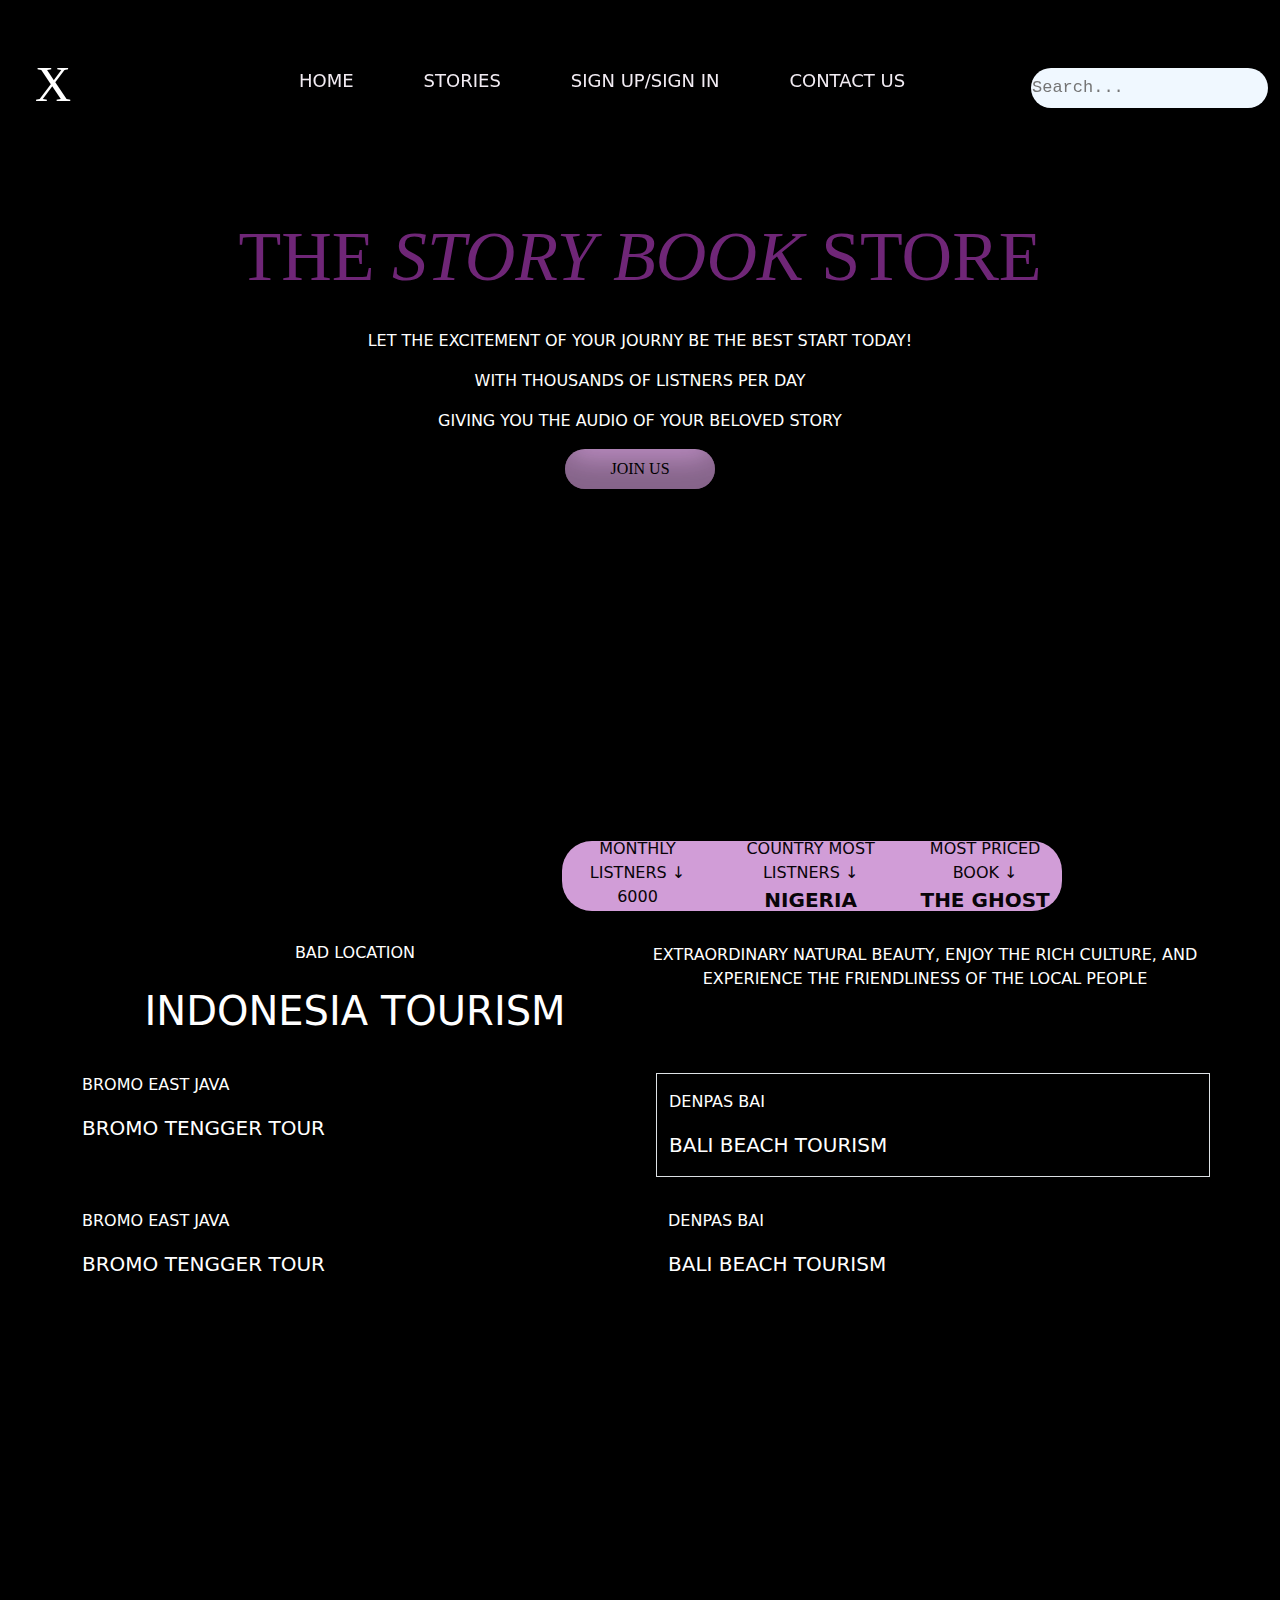
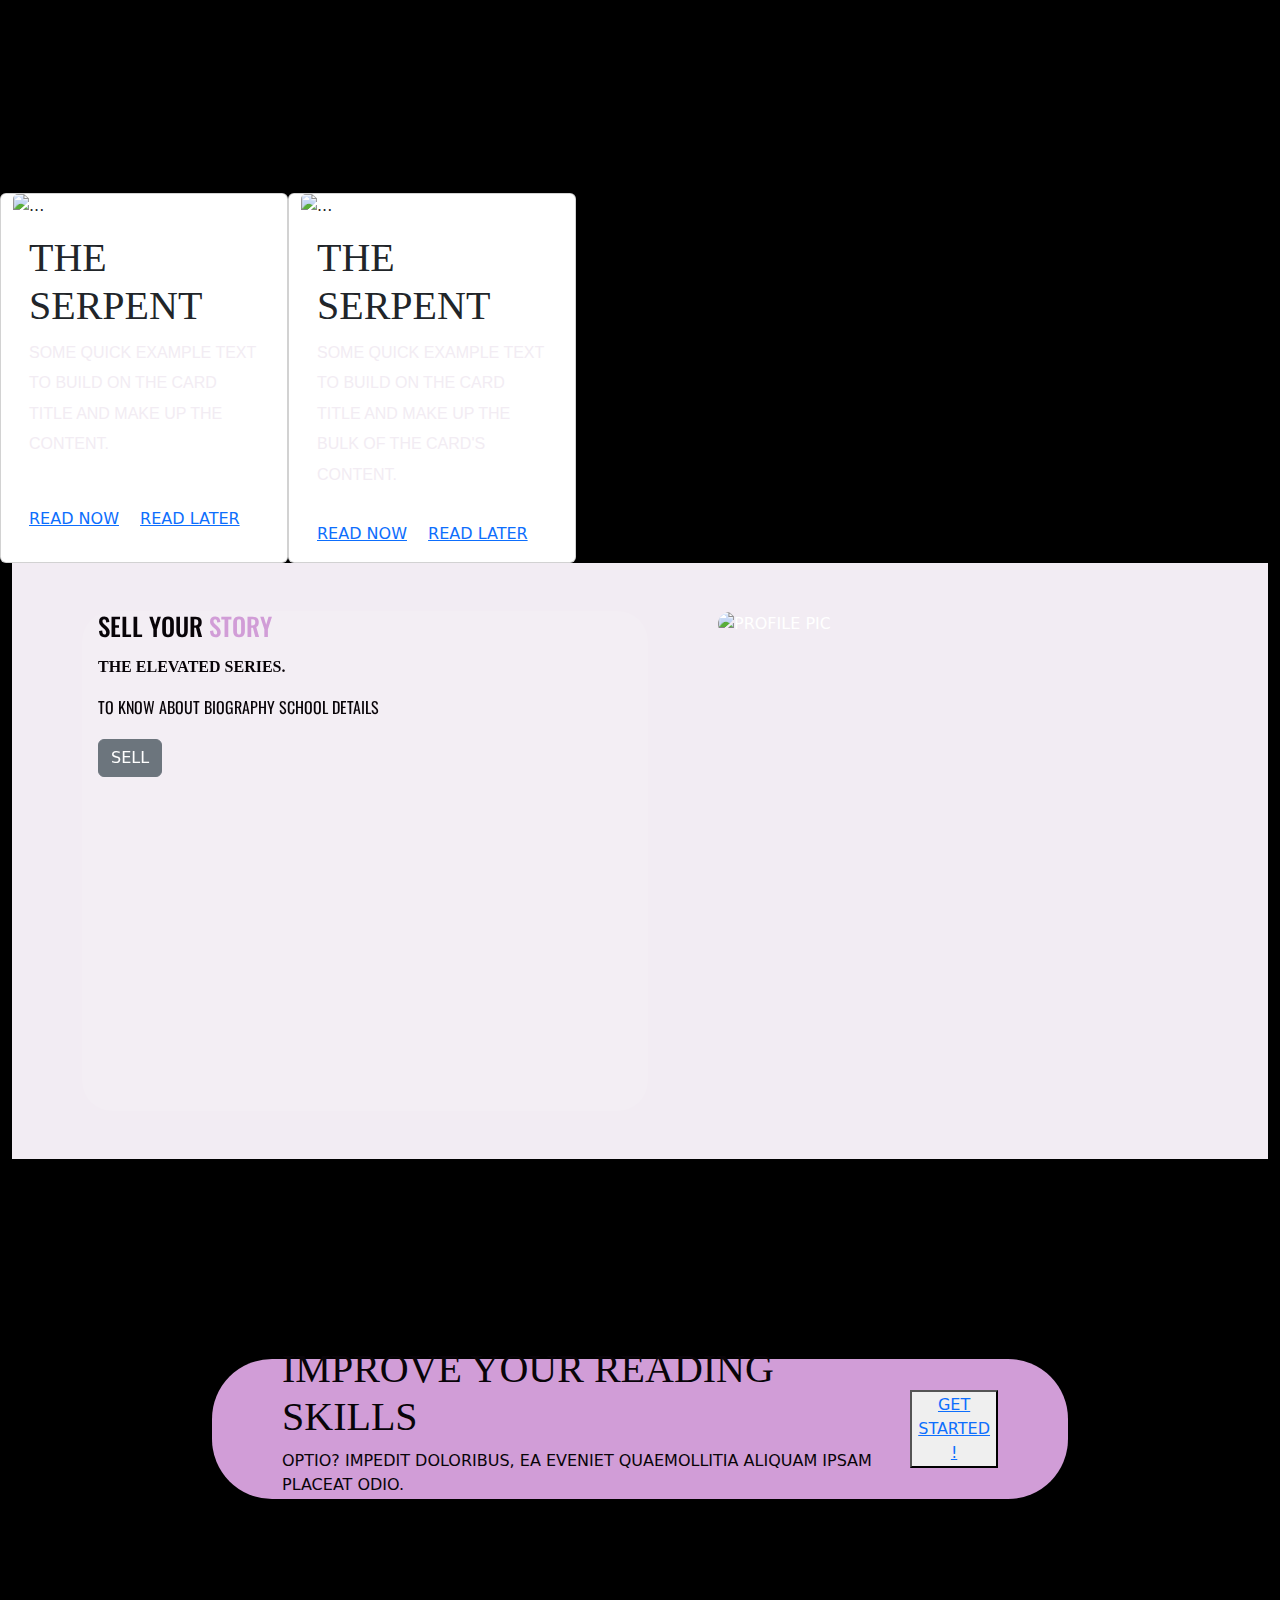
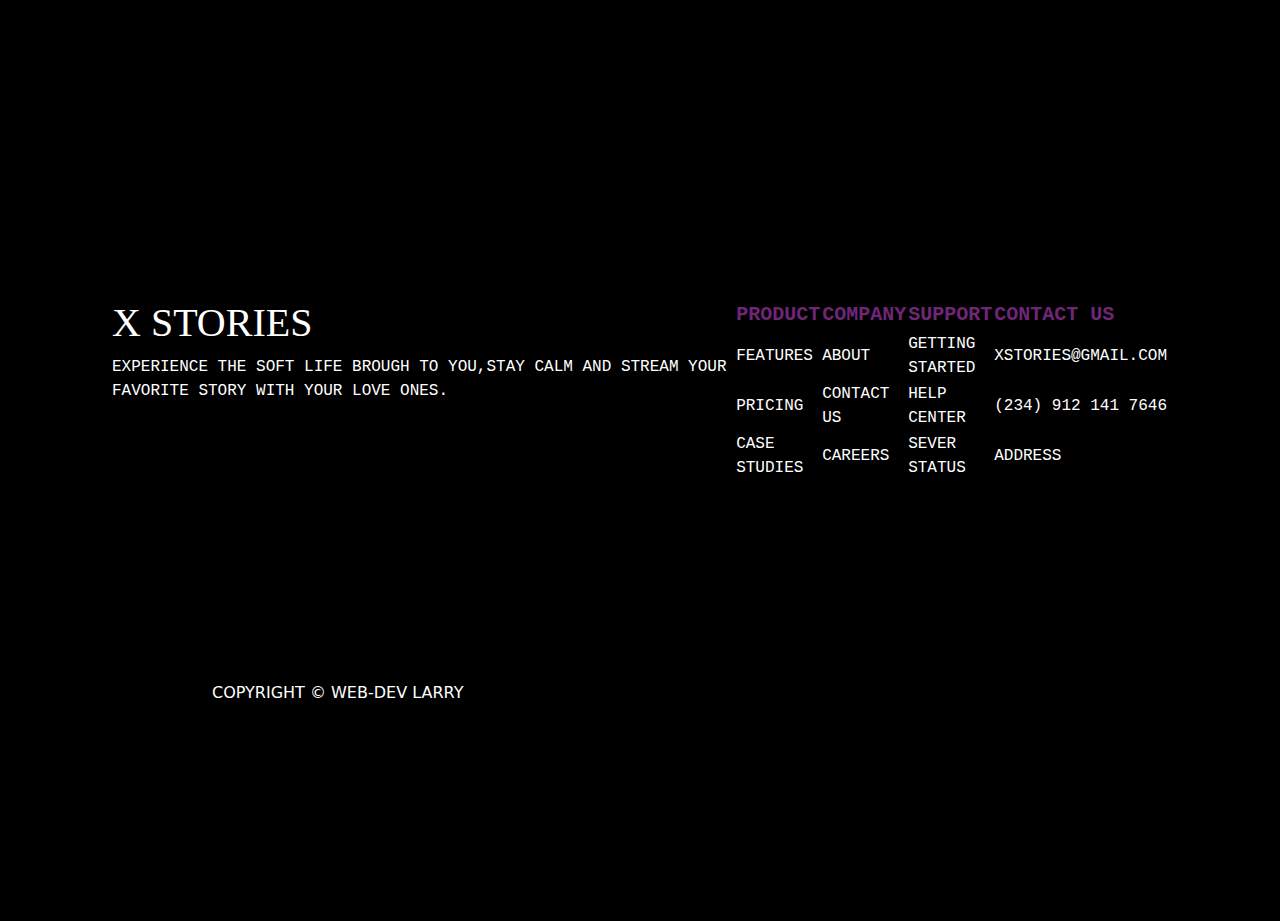
==== index.html @ 07bfe8d9 "boostrap" ====
<!DOCTYPE html>
<html lang="en">
<head>
    <meta charset="UTF-8">
    <meta name="viewport" content="width=device-width, initial-scale=1.0, maximum-scale=1">
    <link rel="stylesheet" href="index.css">
    <link rel="stylesheet" href="responsive.css">
     <link rel="stylesheet" href="responsivemax490.css">
     <link
      href="https://cdn.jsdelivr.net/npm/bootstrap@5.3.3/dist/css/bootstrap.min.css"
      rel="stylesheet"
      integrity="sha384-QWTKZyjpPEjISv5WaRU9OFeRpok6YctnYmDr5pNlyT2bRjXh0JMhjY6hW+ALEwIH"
      crossorigin="anonymous"/>
    <link rel="stylesheet" href="https://cdnjs.cloudflare.com/ajax/libs/font-awesome/6.5.1/css/all.min.css" integrity="sha512-DTOQO9RWCH3ppGqcWaEA1BIZOC6xxalwEsw9c2QQeAIftl+Vegovlnee1c9QX4TctnWMn13TZye+giMm8e2LwA==" crossorigin="anonymous" referrerpolicy="no-referrer" />
    <title >PROJECT X</title>
</head>
<body class="bg-black text-white container-fluid">
    <header class="sticky-top navbar">
        <div class="navbar">
            <div class="logo-icon">
            <h1>X</h1>
            </div>
            
                <ul class="list">
                    <li style="display: flex; justify-content: center;align-items: end; "> <i style="margin-right: 10px; margin-bottom: 5px;" class="fa-solid fa-house"></i><a href="">HOME</a></li>
                    <li style="display: flex; justify-content: center;align-items: end; ">  <i  style="margin-right: 10px; margin-bottom: 5px;" class="fa-solid fa-book"></i><a href="./books.html">STORIES</a></li>
                    <li style="display: flex; justify-content: center;align-items: end; "> <i style="margin-right: 10px; margin-bottom: 5px;"  class="fa-solid fa-user fa-fade"></i> <a href="./signup.html"> SIGN UP/SIGN IN</a></li>
                    <li style="display: flex; justify-content: center;align-items: end; "> <i style="margin-right: 10px;
                    margin-bottom: 5px;" class="fa-solid fa-address-book "></i>
                        <a href="">CONTACT US</a></li>
                </ul>
                
            
            <div class="search">
                <div class="search-1">
                    <input  class="search-bar" type="text" id="myInput" onkeyup="search()" placeholder="Search..."  >
                    <button class="search-icon"  type="submit"><i class="fa fa-search"></i></button>

                </div>
                
    
                
            </div>
            <div class="toggle-btn">
                <img
                onclick="toggle()"class="fa-solid  fa-bars "
                src="https://cdn.prod.website-files.com/64aceaf9cb10fc1c8e4efdbc/64cce1822d31503d831c2cfb_Group%201948757647%20(1).svg"
                loading="lazy"
                alt=""
                class="image-73"
              />
            </div>
  

        </div>
        <div id="dropdown" class="dropdown-link">
            <li style="display: flex; justify-content: center;align-items: end; "> <i style="margin-right: 10px; margin-bottom: 5px;" class="fa-solid fa-house"></i><a href="">HOME</a></li>
            <li style="display: flex; justify-content: center;align-items: end; ">  <i  style="margin-right: 10px; margin-bottom: 5px;" class="fa-solid fa-book"></i><a href="./books.html">STORIES</a></li>
            <li style="display: flex; justify-content: center;align-items: end; "> <i style="margin-right: 10px; margin-bottom: 5px;"  class="fa-solid fa-user fa-fade"></i> <a href="./signup.html"> SIGN UP/SIGN IN</a></li>
            <li style="display: flex; justify-content: center;align-items: end; "> <i style="margin-right: 10px;
            margin-bottom: 5px;" class="fa-solid fa-address-book "></i>
                <a href="">CONTACT US</a></li>
        </div>

       
        </header>


        <section class="about">
            <div class="big-larg3">
                <h1 id="root" >The <span> <i>Story Book</i></span> Store</h1>
                <p>Let the excitement of your journy be the best start today!</p>
                <p>with thousands of listners per day</p>
                <p>Giving you the audio of your beloved Story</p>
                <button><a href="">JOIN US</a></button>
            </div>

            <div class="container1">
                <div class="padd">
                    <div class="View">
                        <p >Monthly listners &#8595</p>
                        <span>6000</span>
                        
                    </div>
                    <div class="View"> 
                        <p>Country most listners &#8595</p>
                        <p class="bold"> NIGERIA</p>
                    </div>
                    <div class="View">
                        <P>Most priced Book &#8595</P>
                        <P class="bold">The Ghost</P>
                    </div>


                </div>
                
            </div>

        </section>


        <section class="services bg-black">
            <div class="container text-center mt-5">
      <div class="row mb-3">
        <div class="col-lg-6 col-sm-12 align-self-center justify-content-start">
          <p class="color mt-5">Bad location</p>
          <p class="fs-1">Indonesia tourism</p>
        </div>
        <div class="col align-self-center">
          <p class="justify-content-start color">
            Extraordinary natural beauty, enjoy the rich culture, and experience
            the friendliness of the local people
          </p>
        </div>
      </div>

      <div class="row mb-3">
        <div class="col-lg-6 col-sm-12 text-start shadow-lg me-3 curv">
          <p class="color">Bromo east java</p>
          <p class="fs-5">Bromo tengger tour</p>
        </div>
        <div class="col text-start shadow-lg border curv">
          <p class="color mt-3">Denpas bai</p>
          <p class="fs-5">Bali beach tourism</p>
        </div>
      </div>

      <div class="row">
        <div class="col-lg-6 col-sm-12 text-start shadow-lg w-30 me-3 curv">
          <p class="color mt-3">Bromo east java</p>
          <p class="fs-5">Bromo tengger tour</p>
        </div>
        <div class="col text-start w-50 shadow-lg curv">
          <p class="color mt-3">Denpas bai</p>
          <p class="fs-5">Bali beach tourism</p>
        </div>
      </div>
    </div>
            </section>


            <section class="about2 row align-self-center">
                <div class="card col-lg-6 col-sm-12" style="width: 18rem;">
  <img src="..." class="card-img-top" alt="...">
  <div class="card-body">
    <h5 class="card-title  h1 Sh">The Serpent</h5>
    <p class="card-text">Some quick example text to build on the card title and make up the  content.</p>
  </div>
  <div class="card-body">
    <a href="#" class="card-link">Read Now</a>
    <a href="#" class="card-link">Read Later</a>
  </div>
</div>

<div class="card col-lg-6 col-sm-12 " style="width: 18rem;">
  <img src="..." class="card-img-top" alt="...">
  <div class="card-body">
    <h5 class="card-title h1 Sh">The Serpent</h5>
    <p class="card-text">Some quick example text to build on the card title and make up the bulk of the card's content.</p>
  </div>
  <div class="card-body">
    <a href="#" class="card-link">Read Now</a>
    <a href="#" class="card-link">Read Later</a>
  </div>
</div>
                </section>




                <section class="sell">
                    <div class="container flex items-centre">
                    <div class="right flex-1">
                        <h1>SELL YOUR  <span>STORY</span></h1>
                    <h3>The Elevated series.</h3>
                    <p> to know about biography school details 
                       
                    </p>
                    <button class="btn btn-secondary">SELL</button>
                    
                    </div>
                    <div class="left flex-1 justify-right" >
                        <img src="./images/istockphoto-1470160123-612x612.webp" height="400px" width="700px" alt="profile pic">
                    </div>
                    </div>
                    </section>




                    <Main >
                            <div class="upgrade">
                                <div class="improve">
                                    <h1>Improve your reading skills</h1>
                                    <p> optio? Impedit doloribus, ea eveniet quaemollitia aliquam ipsam placeat odio.</p>
                                </div>
                                <div>
                                    <button><a href="">GET STARTED !</a></button>
                                </div>
    
                            </div>
                     
                       
                    </Main>





                    <footer>
                     <div class="xp">
                        <h1>X STORIES</h1>
                        <p>EXPERIENCE THE SOFT LIFE BROUGH TO YOU,STAY CALM AND STREAM YOUR FAVORITE STORY WITH YOUR LOVE ONES.</p>
                        <i class="fa-brand fa-facebook"></i>

                     </div>


                     <table>
                        <tr>
                          <th>Product</th>
                          <th>Company</th>
                          <th>support</th>
                          <th>Contact us</th>
                        </tr>
                        <tr>
                         <td>features</td>
                         <td>About</td>
                         <td>Getting started</td>
                         <td>xstories@gmail.com</td>
                        </tr>
                        <tr>
                          <td>Pricing</td>
                          <td>Contact us</td>
                          <td>Help center</td>
                          <td>(234) 912 141 7646</td>
                        </tr>
                        <tr>
                            <td>Case studies</td>
                            <td>Careers</td>
                            <td>Sever status</td>
                            <td>Address</td>
                          </tr>
                      </table>

                    </footer>


                    <main>
                        <div class="copyrite">
                            <p>copyright &#169; web-dev larry</p>
                        </div>


                    </main>


         



   












        <script src="./index.js"></script>
</body>
</html>
---- index.css ----
@import 'utilities.css';
:root{
    --text: #f2ecf3;
    --background: #080408;
    --primary: #d19dd7;
    --secondary: #6f2677;
    --accent: #c442d1;  

    --linearPrimarySecondary: linear-gradient(#d19dd7, #6f2677);
--linearPrimaryAccent: linear-gradient(#d19dd7, #c442d1);
--linearSecondaryAccent: linear-gradient(#6f2677, #c442d1);
--radialPrimarySecondary: radial-gradient(#d19dd7, #6f2677);
--radialPrimaryAccent: radial-gradient(#d19dd7, #c442d1);
--radialSecondaryAccent: radial-gradient(#6f2677, #c442d1);

}

@import url('https://fonts.googleapis.com/css2?family=Anta&family=Oswald:wght@200..700&display=swap');
@import url('https://fonts.googleapis.com/css?family=Irish%20Grover:700|Irish%20Grover:400');



h1, h2, h3, h4, h5 {
  font-family: 'Irish Grover';
  font-weight: 700;
}




body{
    padding: 100;
    height: 100vh;
    background-color:   var(--background);
    margin: 0;
    color:var(--text);
    text-transform: uppercase;
    line-height: 1rem;
  
    

    
    

}

header{
    display: flex;
    align-items: end;
    justify-content: space-between;
    position: relative;
    font-size: bold;
    padding: 30px 0 30px;
   
}
.navbar{
    display: flex;
    max-width: 1550px;
    justify-content: space-between;
    align-items: center;
    height: 100px;
    width: 100%;
    font-size: bold;
    margin-top: 15px;
    font-size: 10px;
}
.navbar h1{
    font-size: 50px;

}
.logo-icon{

    display: flex;
    align-items: center;
    padding-left: 23px;
    
}
.logo-icon img {
    height: 80px;
}
 ul {
    display: flex;
    margin-left: 0px;
}
 ul li{
    list-style: none;
    margin-left: 60px;
    
  
}
 .navbar ul li a{
    text-decoration: none;
    color: var(--text);
    cursor: pointer;
    font-size: bold;
    font-size: large;
    
    
    
}
 ul li a:hover{
    text-decoration: underline;
    transition: all 2s ease-in-out;
}
.navbar .toggle-btn{
    display: none;
    cursor: pointer;
    font-size: xx-large;
    margin-right: 10px;
    margin-top: 2px;
}

.search-bar{
    border-radius: 25px;
    border-right: 0;
    padding: 1px;
    font-size: 17px;
    border: 0;
    background: transparent;
    font-family: 'Courier New', Courier, monospace;

}
.search-bar:focus{
    border: 0;
    border-color: white;
    border-radius: 35px;
    box-shadow: none;
    outline: none;


}

.dropdown-link{
    position: absolute;
    height: 350px !important;
    right: 4rem;
    top: 150px;
    width: 90%;
    background-color: #727271 !important;
    overflow: hidden;
    display: none;
    background: t;
    border-radius: 10px;
    align-items: right;
    
} 
.dropdown-link li{
    padding: 0.7rem;
    display: flex;
    align-items: left;
    justify-content: left;
    text-align: left;
    list-style: none;
    color: var(--text);
    font-size: large;
}
.dropdown-link li a{
    text-decoration: none;
    color: var(--text);
    margin-top: 30px;
    transition: all .7s ease-in-out;

}









.search{
    display: flex;
    height: 40px;
}
.search-icon{
    
    cursor: pointer;
    border-radius: 6px;
    margin-right: 10px;
    border: none;
    float: left;
    width: 20%;
    padding: 5px;
    font-size: 17px;
    cursor: pointer;
    color: black;
    background-color: transparent;
}
.cart{
    cursor: pointer;
}
.search-1{
    display: flex;
    background-color: aliceblue;
    border-radius: 20px;

}
.cart-pro{
    display: flex;
    margin-top: 15px;
    justify-content: space-between;
    margin-left: 18px;
    font-size: xx-large;
    align-items: center;
    margin-bottom: 10px;

}
.cart{
    margin-right: 15px;
}

.about  h1{

    font-family: 'Irish Grover';
    font-size: 70px;
    margin-bottom: 30px;
    color: var(--secondary);
}
.about {
    align-items: center;
    justify-content: center;
    text-align: center;
    margin-top: 100px;
    height: 70vh;
    
}

.about p{
    margin-top: 1px;
}
.about button{
    width: 150px;
    height: 40px;
    border-radius: 30px;
    background-color: var(--primary);
    outline: none;
    border: 0;
    box-shadow: #0000002b 0px -23px 25px 0px inset, rgba(0, 0, 0, 0.15) 0px -36px 30px 0px inset, rgba(0, 0, 0, 0.1) 0px -79px 40px 0px inset, rgba(0, 0, 0, 0.06) 0px 2px 1px, rgba(0, 0, 0, 0.09) 0px 4px 2px, rgba(0, 0, 0, 0.09) 0px 8px 4px, rgba(0, 0, 0, 0.09) 0px 16px 8px, rgba(0, 0, 0, 0.09) 0px 32px 16px;
}
.about button a{
    text-decoration: none;
    color: black;
    font-family: Georgia, 'Times New Roman', Times, serif;

   
}


.about  img{
    width: 150px;
    border-radius: 30px;
    height: 300px;
    
    
}

.about .container1{
    display: flex;
    width: 500px;
    background-color: var(--primary);
    align-items: center;
    text-align: center;
    justify-content: center;
    gap: 1rem;
    border-radius: 30px;
    height: 70px;
    margin-top: 22rem;
    position: relative;
    color: var(--background);
    margin-left: 550px;
}
.container1 .padd{
    display: flex;
}
.container1 p{
    margin: 0;

}
.container1 .bold{
    font-size: 20px;
    font-weight: bolder;
}

 .services{
    height: inherit !important;
   background: var(--text);
     }
     .services-head{
     
     text-align: center;
     margin-top: 2rem;
     margin-bottom: 0.2rem;
     line-height: 10.5rem;
     color: var(--secondary);
     }
     .services-head + p{
     color: var(--background);
     font-family: 'Lato', sans-serif;
     margin-top: 0.5rem;
     text-align: center;
     justify-content: center;
     align-items: center;
     margin-bottom: 1rem;
     font-weight: 400;
     width: 700px;
     margin-left: 28rem;
     }
     .card i{
     width: 50px;
     margin-bottom: 0.5rem;
     
     }
   
     button.left, button.right{
        display: none;
     }
     .scroll-images {
        display: grid;
        grid-template-columns: repeat(3,1fr);
        column-gap: 2rem;
        row-gap: 2rem;
        padding-left: 60px;
        padding-right: 60px;

     }
     section.services .card-grid .card{
     background: var(--text);
     transform: skew(10deg,1deg);
     height: 250px;
     width: 300px;
     border-radius: 10px;
     text-align: left;
     transition: all .2s ease;
     border: 2px solid #c442d1;
     
     }
     section.services .card-grid .card img{
    margin-bottom: 0;
    height: 200px;
    border-radius: 10px;
     }
  
     section.services .card-grid .card p{
     font-family: "Oswald", sans-serif;
     color: var(--background);
     margin-top: 0;
     align-items: left;
     justify-content: left;
     text-align: left;
     padding: 0;
     line-height: 1rem;
     font-size: 1rem;
     font-weight: 200;
     }
     section.services .card-grid .card:hover{
     
     }
     section.services .card-grid .card:hover h2{
     
     }
     section.services .card-grid .card:hover p{
     
     }


     section .about2{
        padding: 3rem;
        background-color: #f2ecf3;
        
        }
        .about2 h1{
            font-family: "Oswald", sans-serif;
            font-size: 25px;
            font-weight: 500px;
            
        font-style: normal;
        margin-bottom: 1rem;
        
        }
        section.about2 h1 span{
        color: var(--primary);
        }
        section.about2 h3{
        font-size: 1rem;
        margin-bottom: 1rem;
        font-weight: 600;
        }
        section.about2 p{
        font-family: 'Lato', sans-serif;
        color: var(--text);
        line-height: 1.9rem;
        margin-bottom: 1rem;
        }
        .left img{
            height:400px ;
             width:700px;
             border-radius: 20px;
        }
        .flex-1{
            flex: 1;
            }
           .about2 .right{
            height: 500px;
            width:800px;
            text-align: left;
            background-color: hsl(0 0% 100% / 0.1);
    backdrop-filter:  blur(15px);
    z-index: 999;
    border-radius: 30px;
    padding-left: 1rem;

            }
            .about2 .container{
                display:grid;
                max-width: 1200px;
                width: 100%;
                grid-template-columns: repeat(auto-fit, minmax(200px,1fr));
                gap: 2rem;
                background-color: transparent;
            }


      .sell{
        padding: 3rem;
        background-color: #f2ecf3;

        
        }
        .sell h1{
            font-family: "Oswald", sans-serif;
            font-size: 25px;
            font-weight: 500px;
            color: #080408;
            
        font-style: normal;
        margin-bottom: 1rem;
        
        }
        section.sell h1 span{
        color: var(--primary);
        }
        section.sell h3{
        font-size: 1rem;
        margin-bottom: 1rem;
        font-weight: 600;
        color: #080408;
        }
        section.sell p{
        font-family: "Oswald", sans-serif;
        color: var(--text);
        line-height: 1.9rem;
        margin-bottom: 1rem;
        font-weight: 400px;
        color: #080408;
        }
        .left img{
            height:400px ;
             width:500px;
             border-radius: 30px;
            margin-left:70px;
        }
        .flex-1{
            flex: 1;
            }
           .sell .right{
            height: 500px;
            width:800px;
            text-align: left;
            background-color: hsl(0 0% 100% / 0.1);
            backdrop-filter:  blur(15px);
            z-index: 999;
            border-radius: 30px;
            padding-left: 1rem;

            }
            .sell .container{
                display: flex;
                background-color: transparent;
            }

            main{
                padding: 200px;
            }
          

           .upgrade{
            background-color: #d19dd7;
                display: flex;
                column-gap: 2rem;
                align-items: center;
                padding: 70px;
                color: #080408;
                border-radius: 60px;
                height: 80px;
            }
            .improve{
                width: 1000px;
                
            }



            footer{
                display: flex;
                padding: 200px 100px 0;
                font-family: 'Courier New', Courier, monospace;
                bottom: 0;
            }
            table { 
                padding: 30px;
            } 
            td, th, tr, table {
              border: 130px ;
                border-spacing: 30px;
            }
            th {
                text-align: left;
                color: #6f2677;
                font-size: 20px;
          }
          .trending{
            padding: 30px;
            border: 1rem white;
            border-radius: 30px;
            background-color: hsl(0 0% 100% / 0.1);
            backdrop-filter:  blur(15px);
            z-index: 999;
            width: 80%;
            align-items: center;
            margin-left: 15px;
            
          }
.trending img{
    border-radius: 30px;
    

}
.trending p{
    align-items: end;
    justify-content: left;
    text-align: left;
}


#progress {
    appearance: none;
    -webkit-appearance: none;
    width: 100%;
    height: 7px;
    background: rgba(163, 162, 164, 0.4);
    border-radius: 4px;
    margin: 32px 0 24px;
    cursor: pointer;
  }
  
  #progress::-webkit-slider-thumb {
    appearance: none;
    -webkit-appearance: none;
    background: rgba(163, 162, 164, 0.9);
    width: 16px;
    aspect-ratio: 1/1;
    border-radius: 50%;
    outline: 4px solid var(--primary-clr);
    box-shadow: 0 6px 10px rgba(5, 36, 28, 0.3);
  }

.controls {
    display: flex;
    justify-content: center;
    align-items: center;
   
  }
  
  .controls button {
    display: flex;
    align-items: center;
    justify-content: center;
    width: 50px;
    aspect-ratio: 1/1;
    margin: 20px;
    background: rgba(163, 162, 164, 0.3);
    color: var(--primary-clr);
    border-radius: 50%;
    border: 1px solid rgba(255, 255, 255, 0.3);
    outline: 0;
    font-size: 1.1rem;
    box-shadow: 0 10px 20px rgba(5, 36, 28, 0.3);
    cursor: pointer;
    transition: all 0.3s linear;
  }
  
  .controls button:is(:hover, :focus-visible) {
    transform: scale(0.96);
  }
  
  .controls button:nth-child(2) {
    transform: scale(1.3);
  }
  
  .controls button:nth-child(2):is(:hover, :focus-visible) {
    transform: scale(1.25);
  }
---- responsive.css ----
@import url('https://fonts.googleapis.com/css2?family=Anta&family=Oswald:wght@200..700&display=swap');
@import url('https://fonts.googleapis.com/css?family=Irish%20Grover:700|Irish%20Grover:400');


@media (max-width: 992px){
    body{
        width: 100%;
        overflow-x: hidden;
        text-align: center;
        
    }
    .navbar .list {
        display: none;
    }
    .navbar .toggle-btn{
        display: block;
        margin-bottom: 10px;

    }
    .dropdown-link{
        display: none;
    }
    .search{
        display: flex;
        height: 40px;
        margin-left: 50px;
        margin-bottom: 10px;
    }


    .about  h1{

        font-family: 'Irish Grover';
        font-size: 40px;
        margin-bottom: 30px;
        line-height: 2rem;
        color: var(--secondary);
        
    }
    .about {
        align-items: center;
        justify-content: center;
        text-align: center;
        margin-top: 100px;
        height: 70vh;
        
    }
    
    .about p{
        margin-top: 1px;
        text-align: center;
        padding-left: 2rem;
        padding-right: 2rem;
        font-size: 15px;
        margin-bottom: 1px;
        font-family: "Oswald", sans-serif;
        line-height: 2rem;
    }
    .about button{
        margin-top: 2rem;
        width: 150px;
        height: 40px;
        border-radius: 30px;
        background-color: var(--primary);
        outline: none;
        border: 0;
        box-shadow: #0000002b 0px -23px 25px 0px inset, rgba(0, 0, 0, 0.15) 0px -36px 30px 0px inset, rgba(0, 0, 0, 0.1) 0px -79px 40px 0px inset, rgba(0, 0, 0, 0.06) 0px 2px 1px, rgba(0, 0, 0, 0.09) 0px 4px 2px, rgba(0, 0, 0, 0.09) 0px 8px 4px, rgba(0, 0, 0, 0.09) 0px 16px 8px, rgba(0, 0, 0, 0.09) 0px 32px 16px;
    }
    .about button a{
        text-decoration: none;
        color: black;
        font-family: Georgia, 'Times New Roman', Times, serif;
    
       
    }
   
    
    .about .container1{
        display: flex;
        width: 400px;
        background-color: var(--primary);
        align-items: center;
        text-align: center;
        justify-content: center;
        
        border-radius: 30px;
        height: 50px;
        margin-top: 9rem;
        
        color: var(--background);
        margin-left: 2rem;
    }
    .container1 .padd{
        padding: 0;
        display: flex;
        column-gap: 1rem;
        
    }
    .container1 p{
        margin: 0;
        font-size: 13px;
        padding: 0;
        height: 22px;
    
    }
    .container1 .bold{
        font-size: 15px;
        font-weight: bold;
    }






    .services{
       height: 800px;
       background: var(--text);
       
         }
         .services-head{
         text-align: center;
         padding-top: 3rem;
         margin-top: 0rem;
         margin-bottom: 0.2rem;
         line-height: 3rem;
         color: var(--secondary);
         font-size: 30px;
         
         }
         .services-head + p{
         color: var(--background);
         font-family: "Oswald", sans-serif;
         margin-top: 2px;
         text-align: center;
         justify-content: center;
         align-items: center;
         margin-bottom: 1rem;
         font-weight: 100;
         width: 400px;
         margin-left: 3rem;
         font-size: 13px;
         }
         .card i{
         width: 50px;
         margin-bottom: 0.5rem;
         
         }
         section.services .card-grid{
            display: grid;
            grid-template-columns: 1fr;
            grid-template-rows: repeat(6, 1fr);
            grid-column-gap: 0px;
            grid-row-gap: 20px;
            row-gap: 2rem;
            padding-left: 100px;
            padding-right: 60px;
         }
         section.services .card-grid .card{
         background: var(--text);
         height: 250px;
         width: 300px;
         border-radius: 10px;
         text-align: left;
         transition: all .2s ease;
         
         
         }
         section.services .card-grid .card img{
        margin-bottom: 0;
        height: 200px;
        border-radius: 10px;
         }
      
         section.services .card-grid .card p{
         font-family: "Oswald", sans-serif;
         color: var(--background);
         margin-top: 0;
         align-items: left;
         justify-content: left;
         text-align: left;
         padding: 0;
         line-height: 1rem;
         font-size: 1rem;
         font-weight: 200;
         }
         section.services .card-grid .card:hover{
         
         }
         section.services .card-grid .card:hover h2{
         
         }
         section.services .card-grid .card:hover p{
         
         }






         .card-grid {
            position: relative;
            padding: 10px 30px;
            margin-top: 30px;
        }
        
        button.left {
            position: absolute;
            left: 0;
            top: 7%;
            transform: translateY(-50%);

        }
        
        button .right {
            position: relative;
            right: 0;
            top: 7%;
            transform: translateY(-50%);
        }
        
        .scroll-images {
            position: relative;
            width: 100%;
            padding: 40px 0px;
            height: auto;
            display: flex;
            flex-wrap: nowrap;
            overflow-x: scroll;
            overflow-y: hidden;
            scroll-behavior: smooth;
            -webkit-overflow-scrolling: touch;
        }

        .scroll-images {
            &::-webkit-scrollbar {
              display: none;
            }
          }
        
        .card {
            display: inline-block;
            justify-content: center;
            align-items: center;
            min-width: 250px;
            height: inherit;
            padding: 0px 0px;
            margin: 1px 10px;
            
            border: 1px solid #f1f1f1;
            overflow: hidden;
            -webkit-box-shadow: 0px 0px 15px 2px rgb(0 0 0 / 10%);;
            box-shadow: 0px 0px 15px 2px rgb(0 0 0 / 10%);;
        }
        
        
        
        .scroll-images::-webkit-scrollbar {
            width: 5px;
            height: 8px;
            background-color: #aaa;
        }
        
        .scroll-images::-webkit-scrollbar-thumb {
            background-color: black;
        }
        
        button {
            background-color: transparent;
            border: none;
            outline: none;
            cursor: pointer;
            font-size: 25px;
        }

    
}
---- responsivemax490.css ----
@import url('https://fonts.googleapis.com/css2?family=Anta&family=Oswald:wght@200..700&display=swap');
@import url('https://fonts.googleapis.com/css?family=Irish%20Grover:700|Irish%20Grover:400');


@media (max-width: 480px){
    body{
        width: 100%;
        overflow-x: hidden;
        text-align: center;
        
    }
    .navbar .list {
        display: none;
    }
    .navbar .toggle-btn{
        display: block;
        margin-bottom: 10px;

    }
    .dropdown-link{
        display: none;
        background-color: #727271 !important;
        
        z-index: 999;
    }
    .search{
        display: flex;
        height: 40px;
        margin-left: 10px;
        margin-bottom: 10px;
    }

     .about{
        min-width: 100%;
     }
    .about  h1{

        font-family: 'Irish Grover';
        font-size: 40px;
        margin-bottom: 30px;
        line-height: 2rem;
        color: var(--secondary);
        
    }
    .about {
        align-items: center;
        justify-content: center;
        text-align: center;
        margin-top: 100px;
        height: 70vh;
        
    }
    
    .abouknht p{
        margin-top: 1px;
        text-align: center;
        padding-left: 2rem;
        padding-right: 2rem;
        font-size: 15px;
        margin-bottom: 1px;
        font-family: "Oswald", sans-serif;
        line-height: 2rem;
    }
    .about button{
        margin-top: 2rem;
        width: 150px;
        height: 40px;
        border-radius: 30px;
        background-color: var(--primary);
        outline: none;
        border: 0;
        box-shadow: #0000002b 0px -23px 25px 0px inset, rgba(0, 0, 0, 0.15) 0px -36px 30px 0px inset, rgba(0, 0, 0, 0.1) 0px -79px 40px 0px inset, rgba(0, 0, 0, 0.06) 0px 2px 1px, rgba(0, 0, 0, 0.09) 0px 4px 2px, rgba(0, 0, 0, 0.09) 0px 8px 4px, rgba(0, 0, 0, 0.09) 0px 16px 8px, rgba(0, 0, 0, 0.09) 0px 32px 16px;
    }
    .about button a{
        text-decoration: none;
        color: black;
        font-family: 'Irish Grover';
        
       
    }
   
    
    .about .container1{

        display: none;
        width: 350px;
        background-color: var(--primary);
        align-items: center;
        text-align: center;
        justify-content: center;
        border-radius: 30px;
        height: 50px;
        margin-top: 19rem;
        color: var(--background);
        
    }
    .container1 .padd{
        display: flex;
        width: 100%;
        gap: 1px;
        
        
    }
    .container1 .view{
        width:  100%;  
        text-align: center;  
    }
    .container1 p{
        margin: 0;
        font-size: 10px;
        width: 100%;
        
    
    }
    .container1 span{
        font-size: 11px;
        font-weight: bold;
    }






    .services{
       height: 800px;
       background: var(--text);
       
         }
         .services-head{
         text-align: center;
         padding-top: 3rem;
         margin-top: 0rem;
         margin-bottom: 0.2rem;
         line-height: 3rem;
         color: var(--secondary);
         font-size: 30px;
         
         }
         .services-head + p{
         color: var(--background);
         font-family: "Oswald", sans-serif;
         margin-top: 2px;
         text-align: center;
         justify-content: stretch;
         margin-bottom: 1rem;
         width: 350px;
         font-weight: 100;
         
         margin-left: 3rem;
         font-size: 13px;
         }
         .card i{
         width: 50px;
         margin-bottom: 0.5rem;
         
         }
         section.services .card-grid{
            display: grid;
            grid-template-columns: 1fr;
            grid-template-rows: repeat(6, 1fr);
            grid-column-gap: 0px;
            grid-row-gap: 20px;
            row-gap: 2rem;
            padding-left: 100px;
            padding-right: 60px;
         }
         section.services .card-grid .card{
         background: var(--text);
         height: 250px;
         width: 300px;
         border-radius: 10px;
         text-align: left;
         transition: all .2s ease;
         
         
         }
         section.services .card-grid .card img{
        margin-bottom: 0;
        height: 200px;
        border-radius: 10px;
         }
      
         section.services .card-grid .card p{
         font-family: "Oswald", sans-serif;
         color: var(--background);
         margin-top: 0;
         align-items: left;
         justify-content: left;
         text-align: left;
         padding: 0;
         line-height: 1rem;
         font-size: 1rem;
         font-weight: 200;
         }
      





         .card-grid {
            position: relative;
            padding: 10px 30px;
            margin-top: 30px;
        }
        
        button.left {
            position: absolute;
            left: 0;
            top: 7%;
            transform: translateY(-50%);

        }
        
        button .right {
            position: relative;
            right: 0;
            top: 7%;
            transform: translateY(-50%);
        }
        
        .scroll-images {
            position: relative;
            width: 300px;
            height: auto;
            display: flex;
            flex-wrap: nowrap;
            overflow-x: scroll;
            overflow-y: hidden;
            scroll-behavior: smooth;
            -webkit-overflow-scrolling: touch;
        }

        .scroll-images {
            &::-webkit-scrollbar {
              display: none;
            }
          }
        
        .card {
            display: inline-block;
            justify-content: center;
            align-items: center;
            min-width: 250px;
            height: 200px;
            padding: 0px 0px;
            margin: 1px 10px;
            
            border: 1px solid #f1f1f1;
            overflow: hidden;
            -webkit-box-shadow: 0px 0px 15px 2px rgb(0 0 0 / 10%);;
            box-shadow: 0px 0px 15px 2px rgb(0 0 0 / 10%);;
        }
        
        
        
        .scroll-images::-webkit-scrollbar {
            width: 5px;
            height: 8px;
            background-color: #aaa;
        }
        
        .scroll-images::-webkit-scrollbar-thumb {
            background-color: black;
        }
        
        button {
            background-color: transparent;
            border: none;
            outline: none;
            cursor: pointer;
            font-size: 25px;
        }


        .about2 {
            height: 800px;
            position: relative;
           }
        .about2 .left{
            width: 100%;


        }
        .about2 img{
            padding: 1rem;
            margin: 0px;
            width: 300px;
        }
        .about2  .right{
            width: 90%;
            height: 300px;
        }
        .about2 p{
            width: 90%;
            text-align: justify;
            height: 10px;
            line-height: 0rem;
        }

        .sell .container{
            
            display: grid;
            grid-template-columns: 1fr;
            grid-template-rows: repeat( 1fr);
            grid-column-gap: 0px;
            grid-row-gap: 5px;
            

            
        }
        .sell{
            height: 500px;
        }
        .sell .right{
            width: 60%;
            height: 50%;


        }
        .sell img{
            
            margin: 0;
            width: 300px;
            height: 300px;
        }


        main{
            padding: 40px;
        }

        main h1{
            font-size: 20px;
        }

      

       .upgrade{
        background-color: #d19dd7;
            display: grid;
            column-gap: 1rem;
            align-items: left;
            color: #080408;
            border-radius: 60px;
            height: 280px;
            width: 300px;
            padding: 5px;
        }
        .upgrade a{
            color: #080408;

        }
        .improve{
            width: 200px;
            text-align: left;
            height: 100px;
            margin-top: 0;
            padding: 0;
            
            
        }

        footer p{
            width: 100%;
           text-align: justify;
            margin-top: 0;
            padding: 0;
            
        }
        footer table{
            display: none;
        }

        .copyrite {
            color: #f1f1f1;

        }







    
}
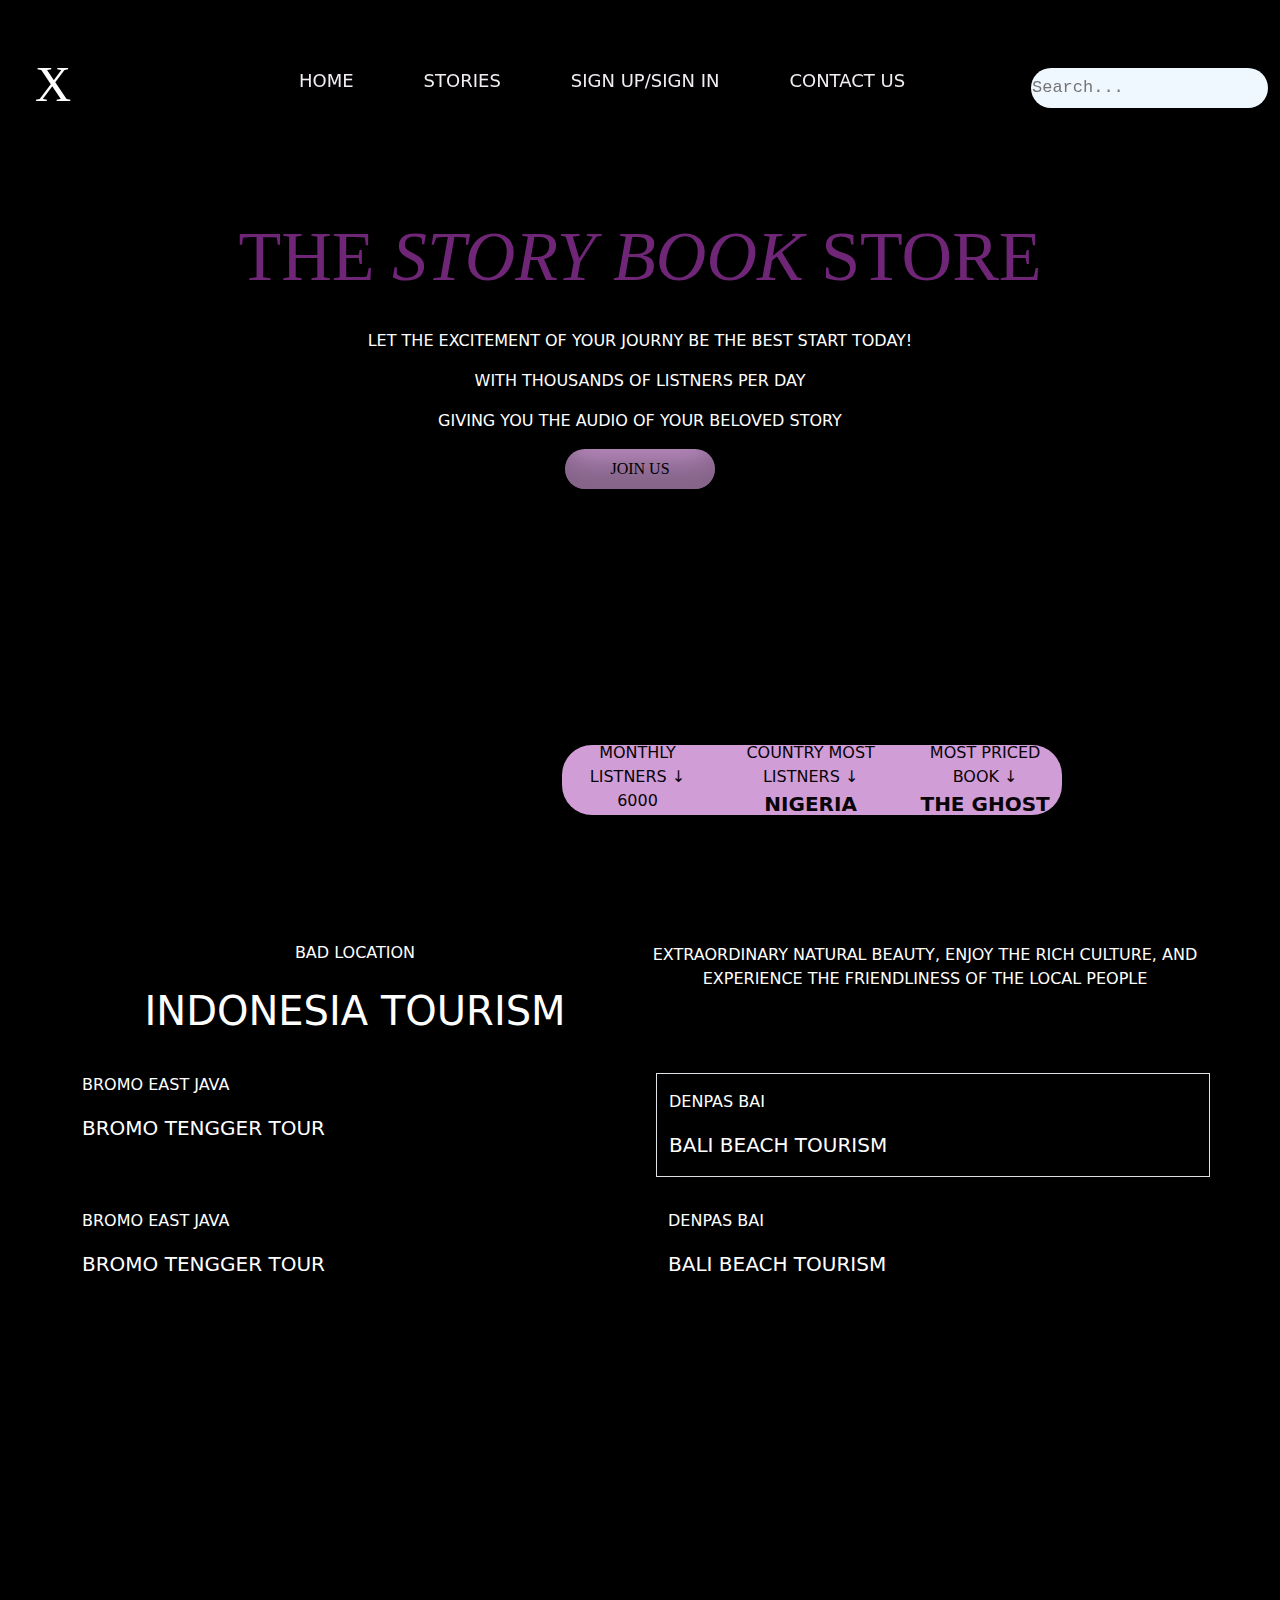
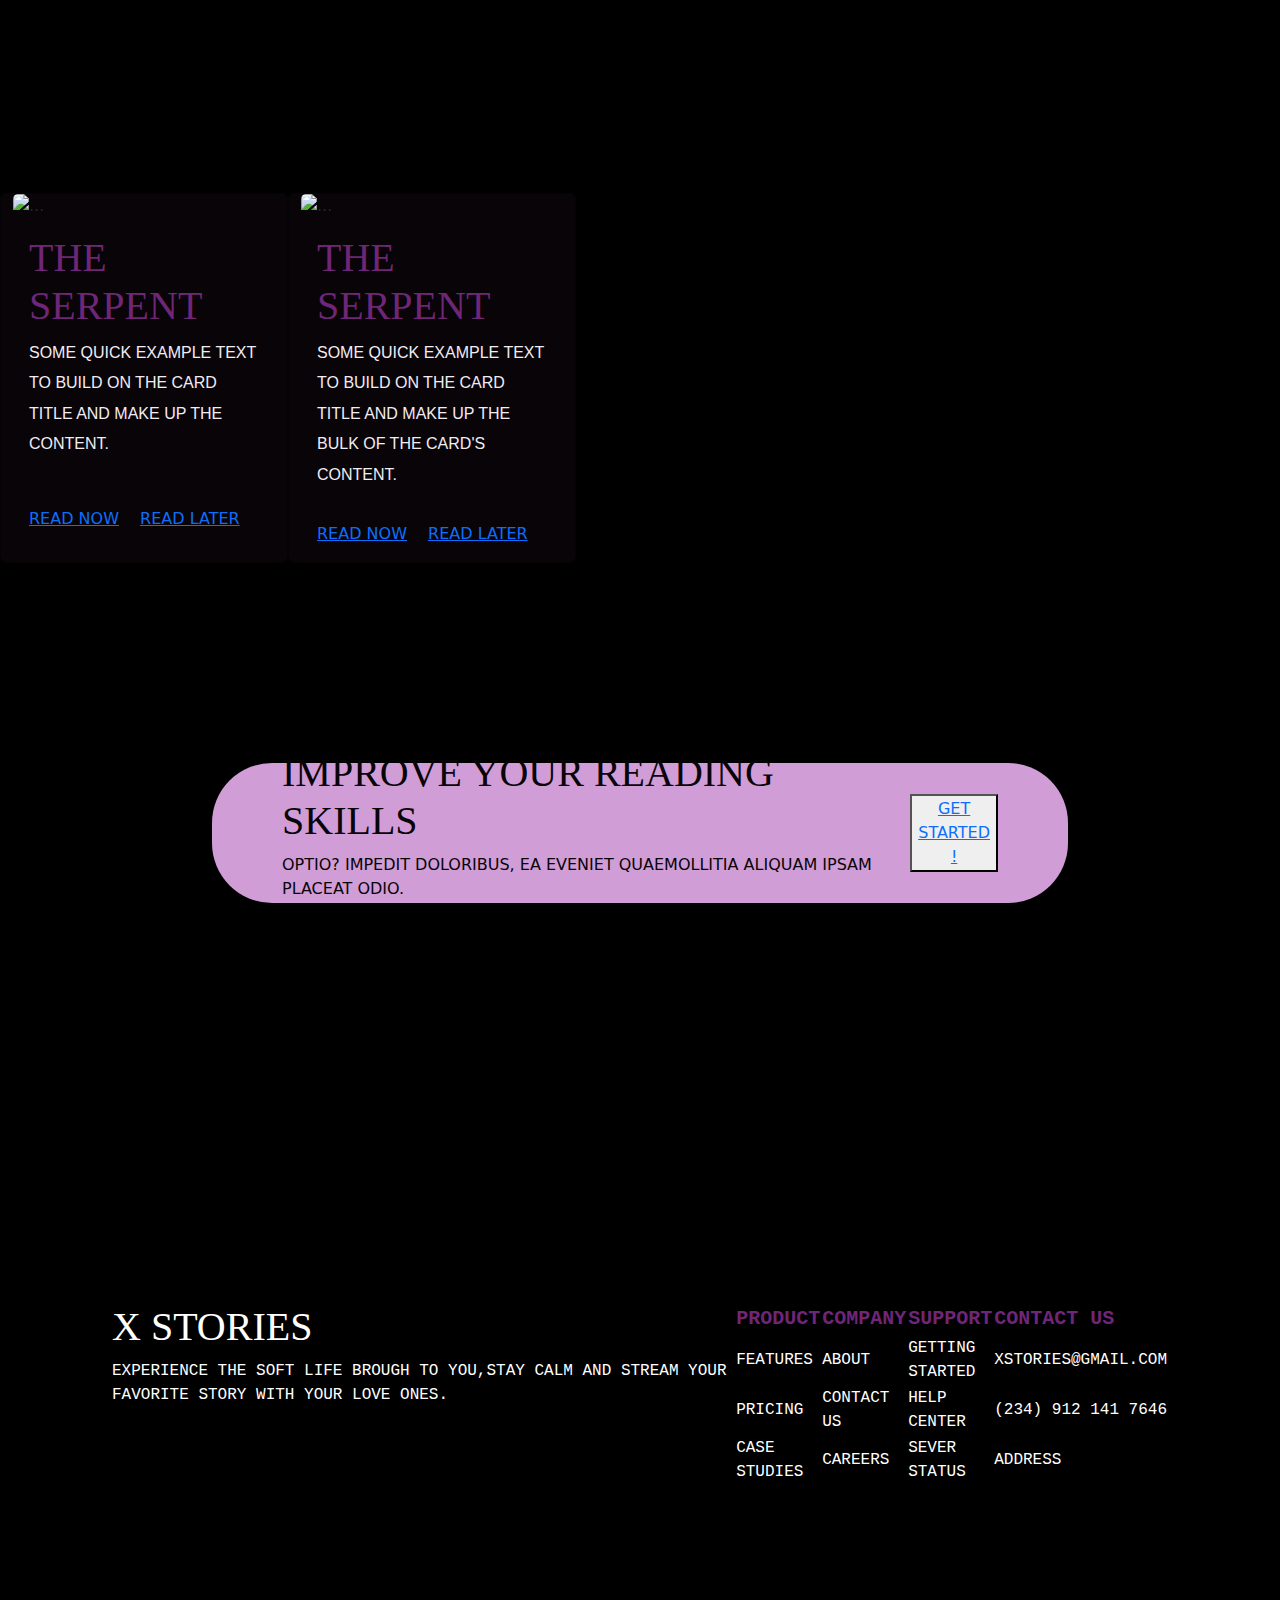
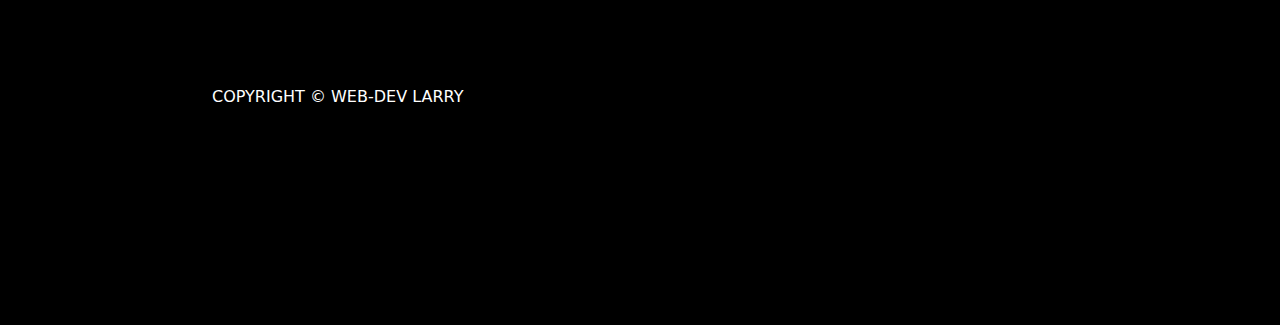
==== commit 7a1d7e9e: "boostrap" ====
--- a/index.html
+++ b/index.html
@@ -168,22 +168,7 @@
 
 
 
-                <section class="sell">
-                    <div class="container flex items-centre">
-                    <div class="right flex-1">
-                        <h1>SELL YOUR  <span>STORY</span></h1>
-                    <h3>The Elevated series.</h3>
-                    <p> to know about biography school details 
-                       
-                    </p>
-                    <button class="btn btn-secondary">SELL</button>
-                    
-                    </div>
-                    <div class="left flex-1 justify-right" >
-                        <img src="./images/istockphoto-1470160123-612x612.webp" height="400px" width="700px" alt="profile pic">
-                    </div>
-                    </div>
-                    </section>
+                
 
 
 
--- a/index.css
+++ b/index.css
@@ -266,7 +266,7 @@
     gap: 1rem;
     border-radius: 30px;
     height: 70px;
-    margin-top: 22rem;
+    margin-top: 16rem;
     position: relative;
     color: var(--background);
     margin-left: 550px;
@@ -285,7 +285,7 @@
 
  .services{
     height: inherit !important;
-   background: var(--text);
+   
      }
      .services-head{
      
@@ -367,20 +367,27 @@
 
      section .about2{
         padding: 3rem;
-        background-color: #f2ecf3;
+       
         
         }
         .about2 h1{
             font-family: "Oswald", sans-serif;
             font-size: 25px;
             font-weight: 500px;
-            
-        font-style: normal;
-        margin-bottom: 1rem;
+            color: #6f2677 !important;
+            font-style: normal;
+            margin-bottom: 1rem;
         
         }
-        section.about2 h1 span{
-        color: var(--primary);
+        section .Sh{
+        color: #6f2677;
+        }
+        section .card-text{
+            color: #f2ecf3;
+        }
+        section .card{
+            background-color: #080408;
+            height: inherit;
         }
         section.about2 h3{
         font-size: 1rem;
@@ -414,6 +421,7 @@
             }
             .about2 .container{
                 display:grid;
+                height: inherit !important;
                 max-width: 1200px;
                 width: 100%;
                 grid-template-columns: repeat(auto-fit, minmax(200px,1fr));
--- a/responsivemax490.css
+++ b/responsivemax490.css
@@ -124,7 +124,7 @@
 
     .services{
        height: 800px;
-       background: var(--text);
+       
        
          }
          .services-head{
@@ -167,8 +167,8 @@
          }
          section.services .card-grid .card{
          background: var(--text);
-         height: 250px;
-         width: 300px;
+         height: inherit;
+         
          border-radius: 10px;
          text-align: left;
          transition: all .2s ease;
@@ -243,12 +243,12 @@
             justify-content: center;
             align-items: center;
             min-width: 250px;
-            height: 200px;
+            height: inherit !important;
             padding: 0px 0px;
             margin: 1px 10px;
             
             border: 1px solid #f1f1f1;
-            overflow: hidden;
+            overflow: hidden !important;
             -webkit-box-shadow: 0px 0px 15px 2px rgb(0 0 0 / 10%);;
             box-shadow: 0px 0px 15px 2px rgb(0 0 0 / 10%);;
         }
@@ -275,8 +275,9 @@
 
 
         .about2 {
-            height: 800px;
-            position: relative;
+            height: inherit !important;
+            position: relative !important;
+            
            }
         .about2 .left{
             width: 100%;
@@ -298,6 +299,9 @@
             height: 10px;
             line-height: 0rem;
         }
+        .about2 .card{
+            height: inherit !important;
+        }
 
         .sell .container{
             
@@ -311,7 +315,7 @@
             
         }
         .sell{
-            height: 500px;
+            height: inherit;
         }
         .sell .right{
             width: 60%;
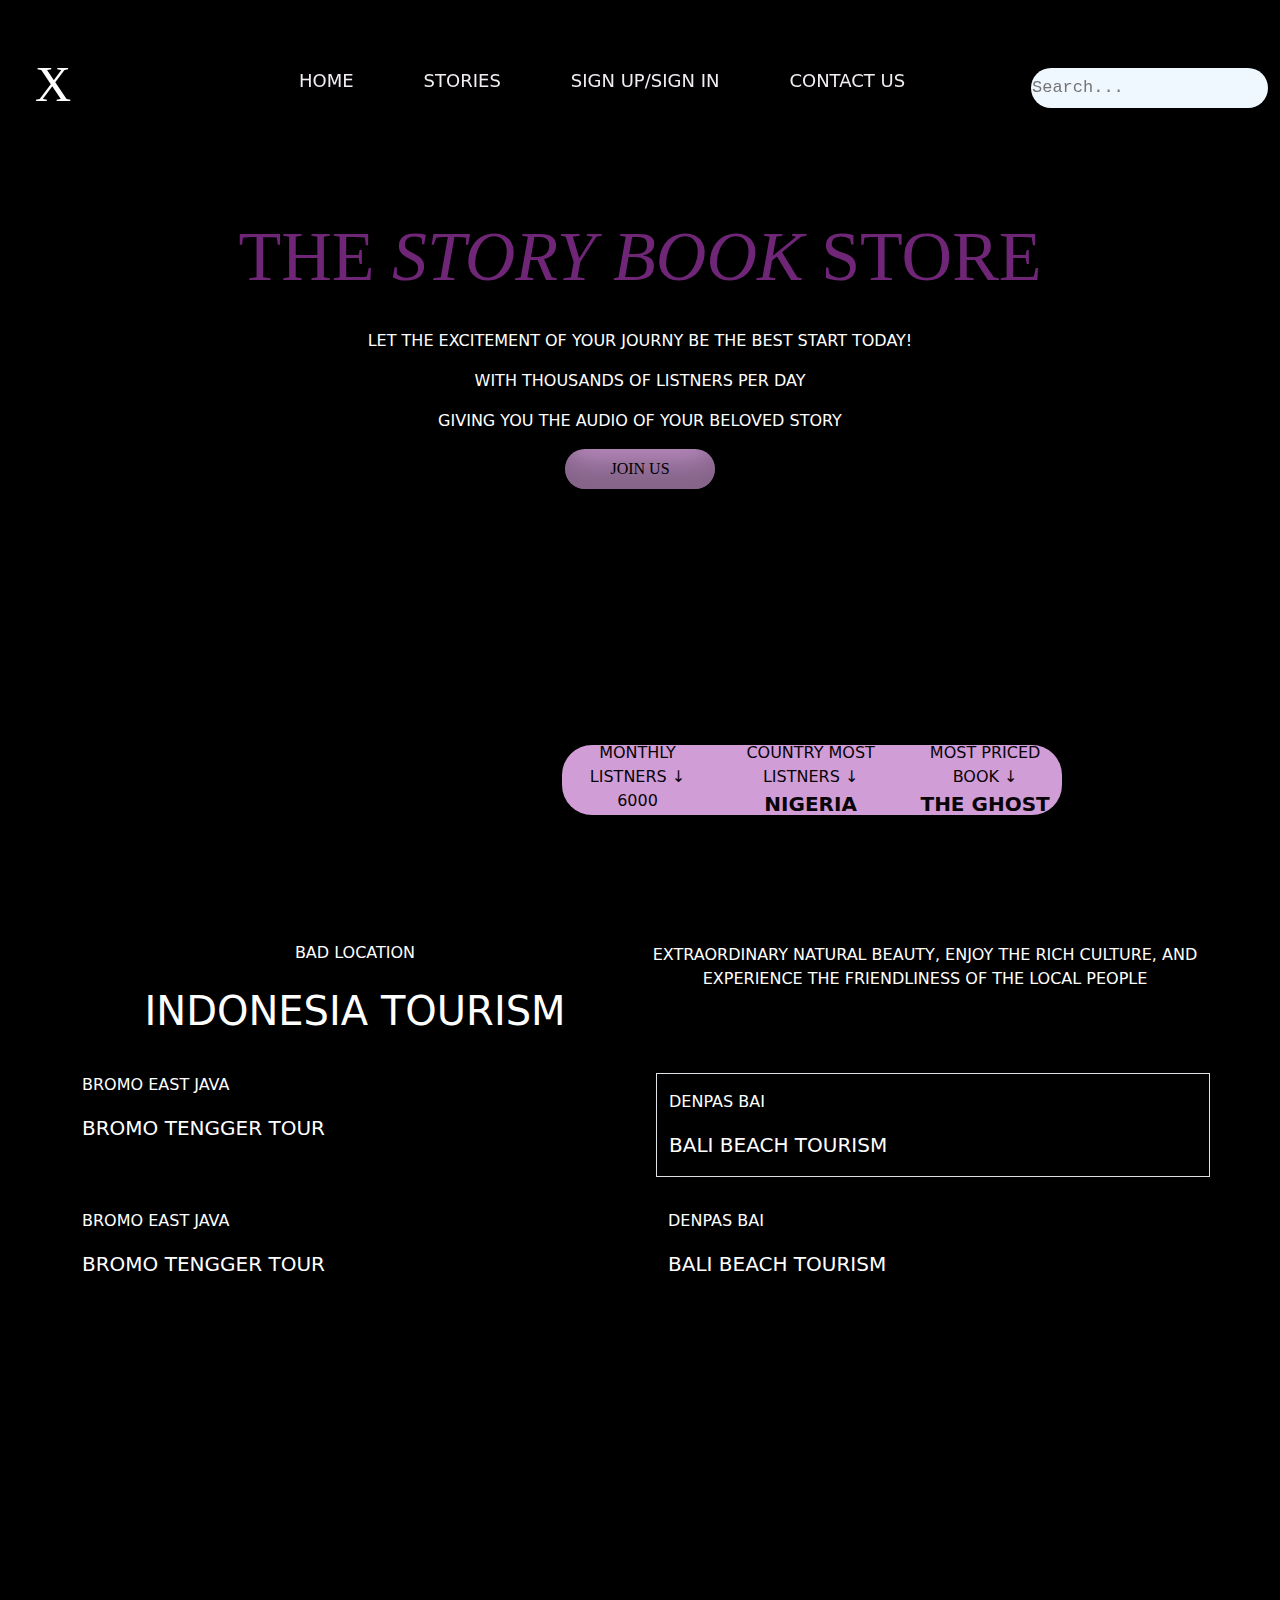
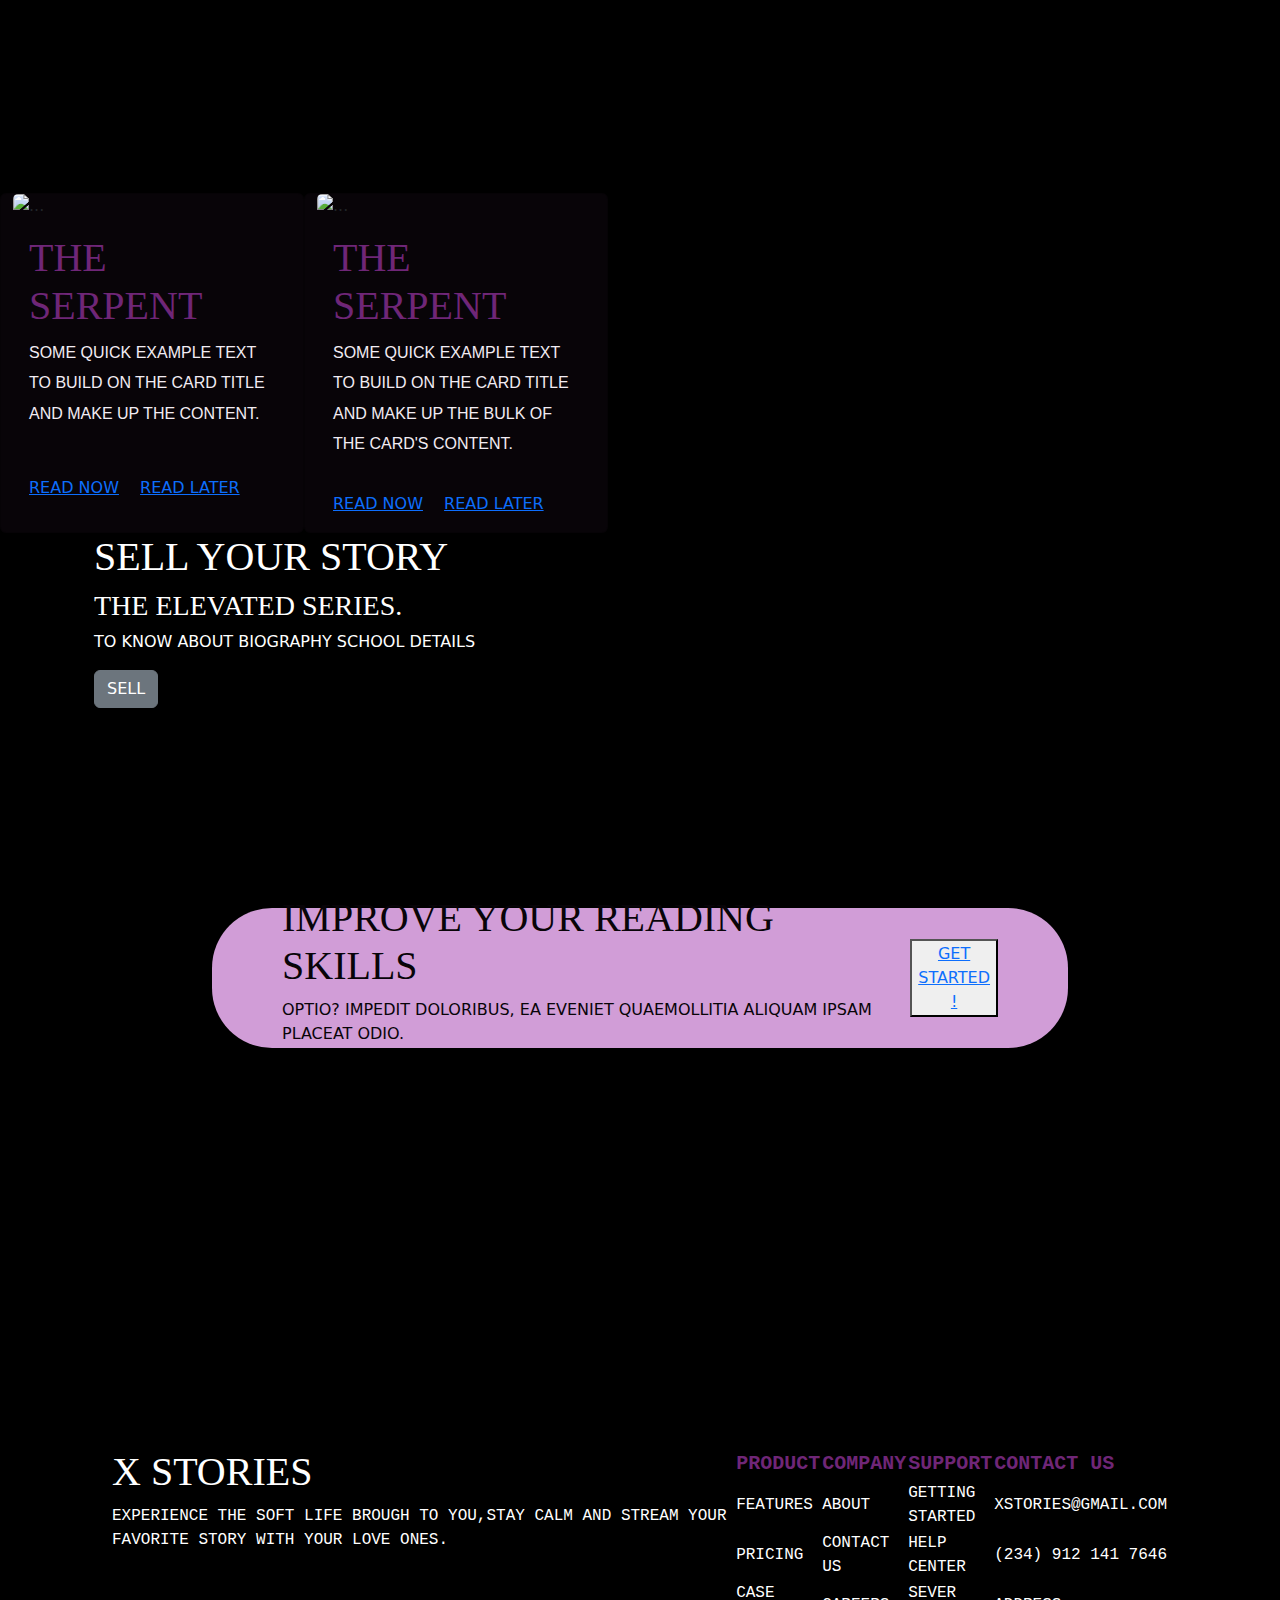
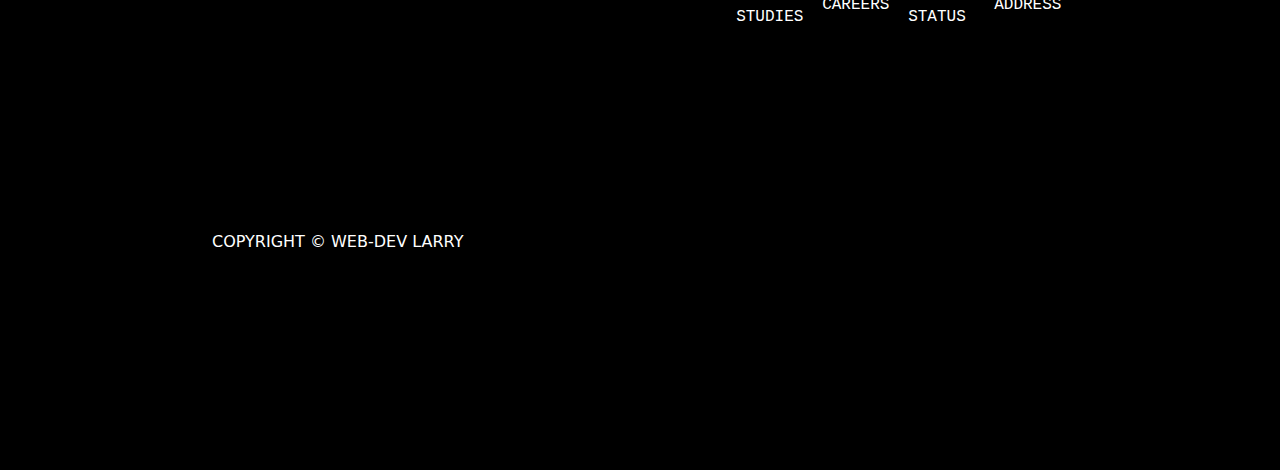
==== commit 873045eb: "boostrap" ====
--- a/index.html
+++ b/index.html
@@ -140,7 +140,7 @@
 
 
             <section class="about2 row align-self-center">
-                <div class="card col-lg-6 col-sm-12" style="width: 18rem;">
+                <div class="card col-lg-6 col-sm-12" style="width: 19rem;">
   <img src="..." class="card-img-top" alt="...">
   <div class="card-body">
     <h5 class="card-title  h1 Sh">The Serpent</h5>
@@ -152,7 +152,7 @@
   </div>
 </div>
 
-<div class="card col-lg-6 col-sm-12 " style="width: 18rem;">
+<div class="card col-lg-6 col-sm-12 " style="width: 19rem;">
   <img src="..." class="card-img-top" alt="...">
   <div class="card-body">
     <h5 class="card-title h1 Sh">The Serpent</h5>
@@ -165,10 +165,16 @@
 </div>
                 </section>
 
-
-
-
-                
+                <section class="container ">
+                    <div class="container flex items-centre">
+                        <h1>SELL YOUR  <span>STORY</span></h1>
+                    <h3>The Elevated series.</h3>
+                    <p> to know about biography school details 
+                       
+                    </p>
+                    <button class="btn btn-secondary">SELL</button>
+                    </div>
+                    </section>
 
 
 
--- a/index.css
+++ b/index.css
@@ -354,15 +354,7 @@
      font-size: 1rem;
      font-weight: 200;
      }
-     section.services .card-grid .card:hover{
-     
-     }
-     section.services .card-grid .card:hover h2{
-     
-     }
-     section.services .card-grid .card:hover p{
-     
-     }
+   
 
 
      section .about2{
--- a/responsive.css
+++ b/responsive.css
@@ -184,15 +184,7 @@
          font-size: 1rem;
          font-weight: 200;
          }
-         section.services .card-grid .card:hover{
-         
-         }
-         section.services .card-grid .card:hover h2{
-         
-         }
-         section.services .card-grid .card:hover p{
-         
-         }
+        
 
 
 
--- a/responsivemax490.css
+++ b/responsivemax490.css
@@ -274,9 +274,10 @@
         }
 
 
-        .about2 {
+        section .about2 {
             height: inherit !important;
-            position: relative !important;
+            
+            
             
            }
         .about2 .left{
@@ -300,7 +301,7 @@
             line-height: 0rem;
         }
         .about2 .card{
-            height: inherit !important;
+            height: 30rem !important;
         }
 
         .sell .container{
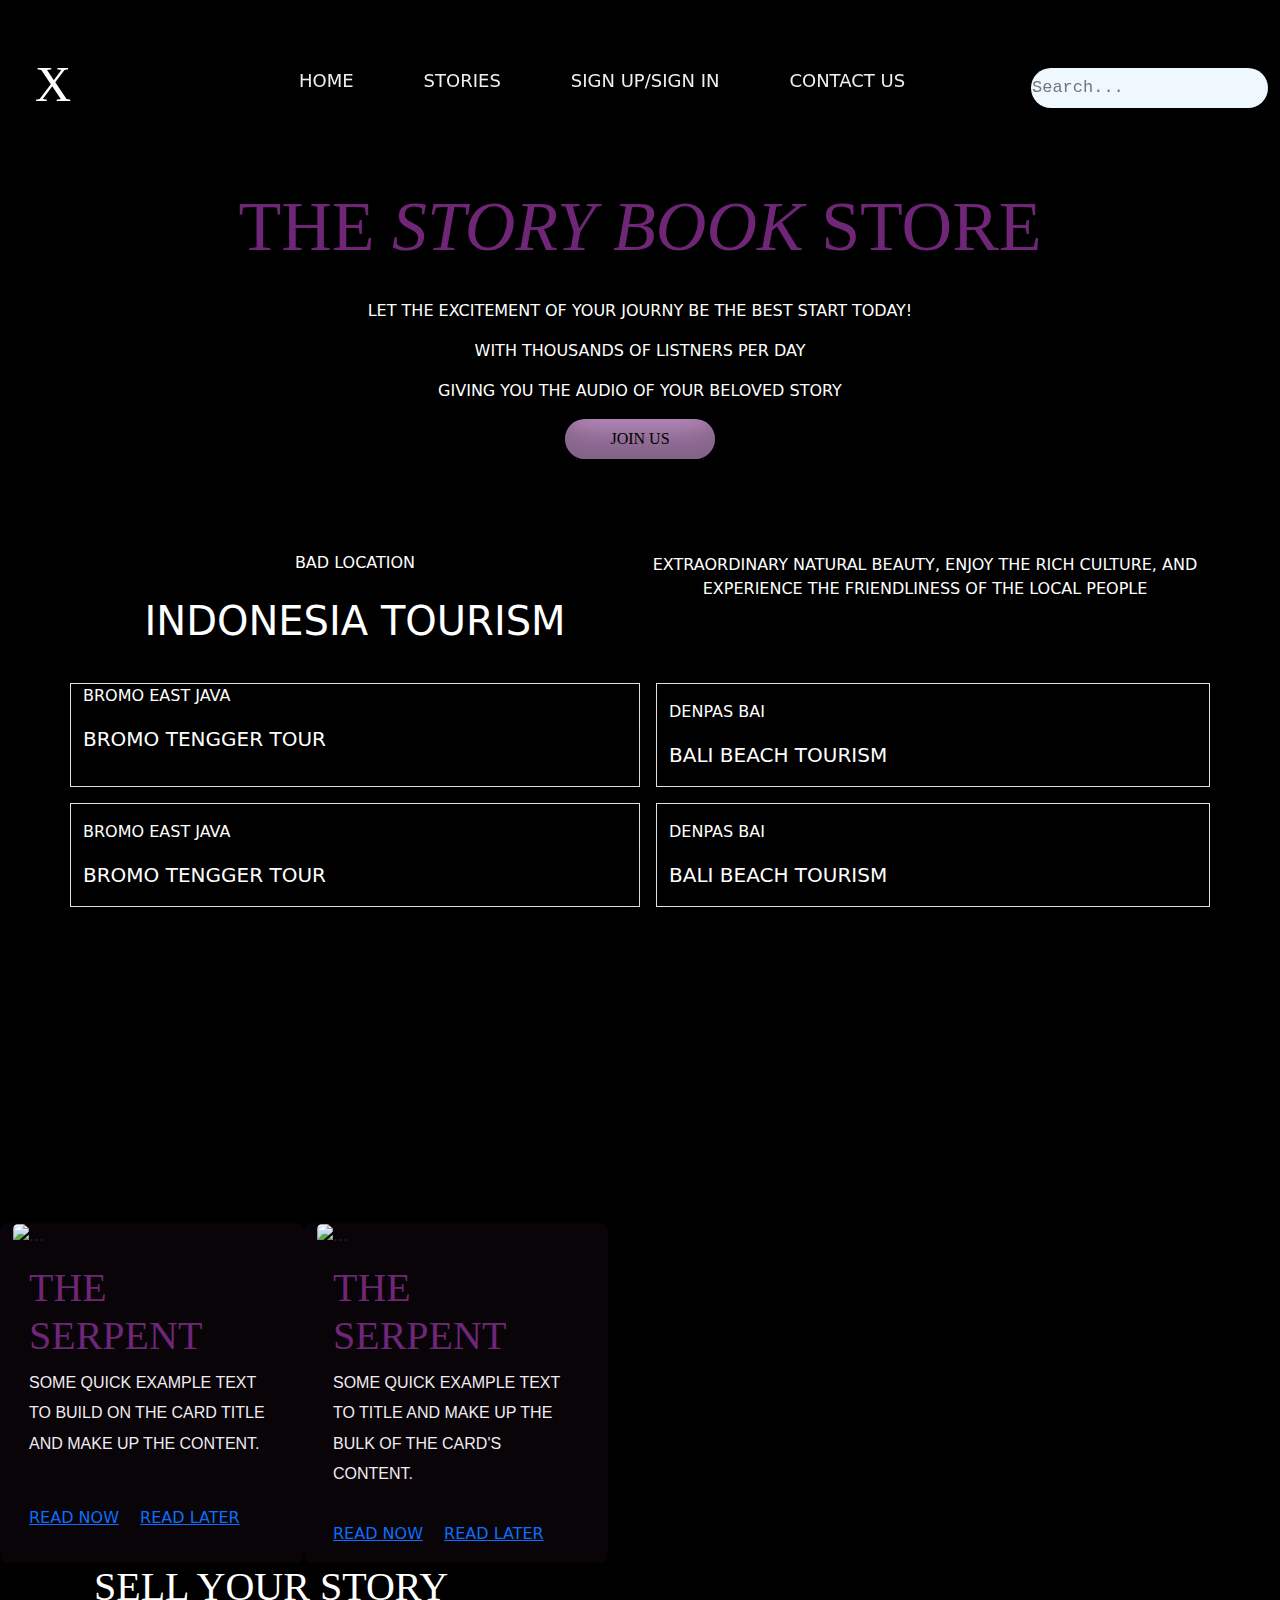
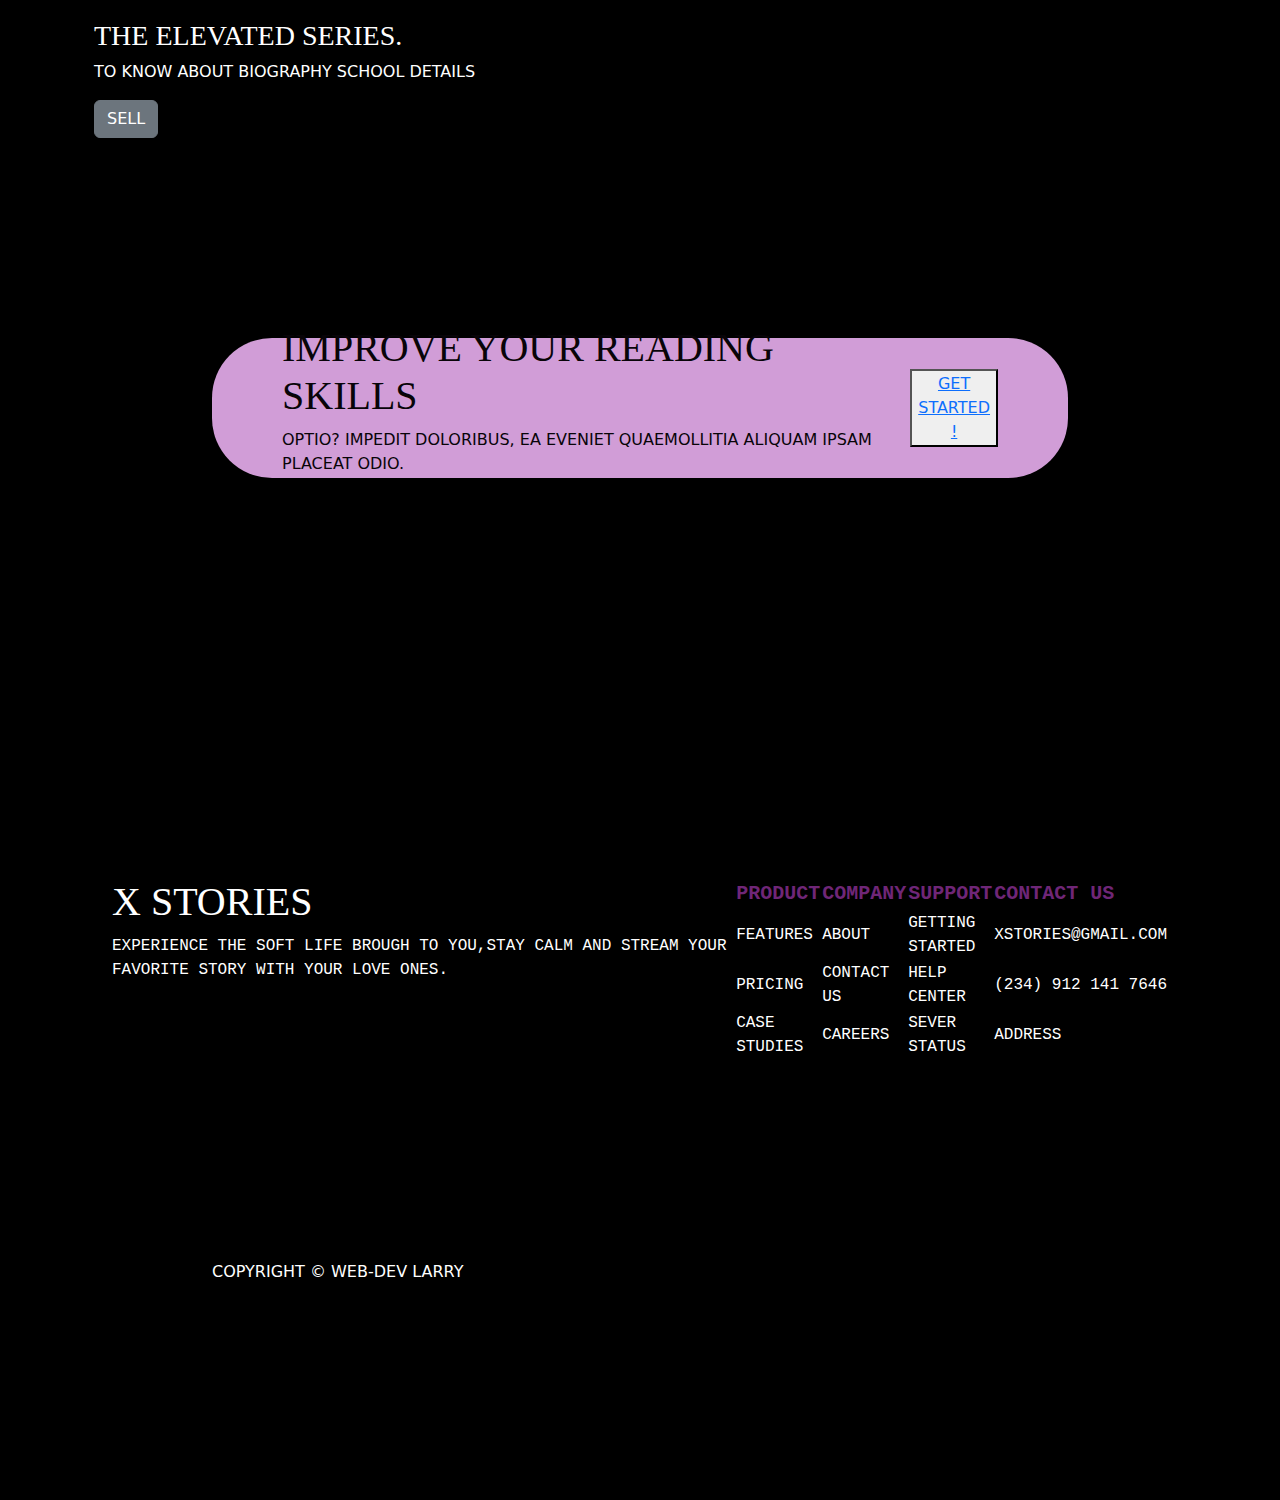
==== commit c590d333: "boostrap" ====
--- a/index.html
+++ b/index.html
@@ -75,27 +75,6 @@
                 <button><a href="">JOIN US</a></button>
             </div>
 
-            <div class="container1">
-                <div class="padd">
-                    <div class="View">
-                        <p >Monthly listners &#8595</p>
-                        <span>6000</span>
-                        
-                    </div>
-                    <div class="View"> 
-                        <p>Country most listners &#8595</p>
-                        <p class="bold"> NIGERIA</p>
-                    </div>
-                    <div class="View">
-                        <P>Most priced Book &#8595</P>
-                        <P class="bold">The Ghost</P>
-                    </div>
-
-
-                </div>
-                
-            </div>
-
         </section>
 
 
@@ -104,7 +83,7 @@
       <div class="row mb-3">
         <div class="col-lg-6 col-sm-12 align-self-center justify-content-start">
           <p class="color mt-5">Bad location</p>
-          <p class="fs-1">Indonesia tourism</p>
+          <p class="fs-1 topic">Indonesia tourism</p>
         </div>
         <div class="col align-self-center">
           <p class="justify-content-start color">
@@ -115,7 +94,7 @@
       </div>
 
       <div class="row mb-3">
-        <div class="col-lg-6 col-sm-12 text-start shadow-lg me-3 curv">
+        <div class="col-lg-6 col-sm-12 text-start  border shadow-lg me-3 curv">
           <p class="color">Bromo east java</p>
           <p class="fs-5">Bromo tengger tour</p>
         </div>
@@ -126,11 +105,11 @@
       </div>
 
       <div class="row">
-        <div class="col-lg-6 col-sm-12 text-start shadow-lg w-30 me-3 curv">
+        <div class="col-lg-6 col-sm-12 text-start shadow-lg  border w-30 me-3 curv">
           <p class="color mt-3">Bromo east java</p>
           <p class="fs-5">Bromo tengger tour</p>
         </div>
-        <div class="col text-start w-50 shadow-lg curv">
+        <div class="col text-start w-50 shadow-lg  border curv">
           <p class="color mt-3">Denpas bai</p>
           <p class="fs-5">Bali beach tourism</p>
         </div>
@@ -156,7 +135,7 @@
   <img src="..." class="card-img-top" alt="...">
   <div class="card-body">
     <h5 class="card-title h1 Sh">The Serpent</h5>
-    <p class="card-text">Some quick example text to build on the card title and make up the bulk of the card's content.</p>
+    <p class="card-text">Some quick example text to title and make up the bulk of the card's content.</p>
   </div>
   <div class="card-body">
     <a href="#" class="card-link">Read Now</a>
@@ -169,8 +148,7 @@
                     <div class="container flex items-centre">
                         <h1>SELL YOUR  <span>STORY</span></h1>
                     <h3>The Elevated series.</h3>
-                    <p> to know about biography school details 
-                       
+                    <p> to know about biography school details    
                     </p>
                     <button class="btn btn-secondary">SELL</button>
                     </div>
@@ -186,7 +164,7 @@
                                     <p> optio? Impedit doloribus, ea eveniet quaemollitia aliquam ipsam placeat odio.</p>
                                 </div>
                                 <div>
-                                    <button><a href="">GET STARTED !</a></button>
+                                    <button class="btnu"><a href="">GET STARTED !</a></button>
                                 </div>
     
                             </div>
--- a/index.css
+++ b/index.css
@@ -30,7 +30,7 @@
 
 body{
     padding: 100;
-    height: 100vh;
+    height: 80vh;
     background-color:   var(--background);
     margin: 0;
     color:var(--text);
@@ -132,7 +132,7 @@
 
 .dropdown-link{
     position: absolute;
-    height: 350px !important;
+    height: 380px !important;
     right: 4rem;
     top: 150px;
     width: 90%;
@@ -222,8 +222,8 @@
     align-items: center;
     justify-content: center;
     text-align: center;
-    margin-top: 100px;
-    height: 70vh;
+    margin-top: 70px;
+    height: 30vh;
     
 }
 
--- a/responsivemax490.css
+++ b/responsivemax490.css
@@ -149,6 +149,17 @@
          
          margin-left: 3rem;
          font-size: 13px;
+         }
+         .services .topic{
+            font-family: 'Irish Grover';
+        font-size: 40px;
+        margin-bottom: 30px;
+        line-height: 2rem;
+        color: var(--secondary);
+         }
+         .services .curv{
+            border-radius: 20px;
+            margin-bottom: 10px;
          }
          .card i{
          width: 50px;
@@ -301,7 +312,8 @@
             line-height: 0rem;
         }
         .about2 .card{
-            height: 30rem !important;
+            height: 40rem !important;
+            margin-bottom: 10px !important;
         }
 
         .sell .container{
@@ -352,7 +364,34 @@
             height: 280px;
             width: 300px;
             padding: 5px;
-        }
+            border-radius: 72% 28% 46% 54% / 30% 2% 98% 70% ;
+        }
+        .upgrade .btnu {
+  background: #6f2677;
+  background-image: -webkit-linear-gradient(top, #6f2677, #c442d1);
+  background-image: -moz-linear-gradient(top, #6f2677, #c442d1);
+  background-image: -ms-linear-gradient(top, #6f2677, #c442d1);
+  background-image: -o-linear-gradient(top, #6f2677, #c442d1);
+  background-image: linear-gradient(to bottom, #6f2677, #c442d1);
+  -webkit-border-radius: 28;
+  -moz-border-radius: 28;
+  border-radius: 28px;
+  font-family: Courier New;
+  color: #ffffff;
+  font-size: 20px;
+  padding: 10px 20px 10px 20px;
+  text-decoration: none;
+}
+
+.btnu:hover {
+  background: #c442d1;
+  background-image: -webkit-linear-gradient(top, #c442d1, #6f2677);
+  background-image: -moz-linear-gradient(top, #c442d1, #6f2677);
+  background-image: -ms-linear-gradient(top, #c442d1, #6f2677);
+  background-image: -o-linear-gradient(top, #c442d1, #6f2677);
+  background-image: linear-gradient(to bottom, #c442d1, #6f2677);
+  text-decoration: none;
+}
         .upgrade a{
             color: #080408;
 
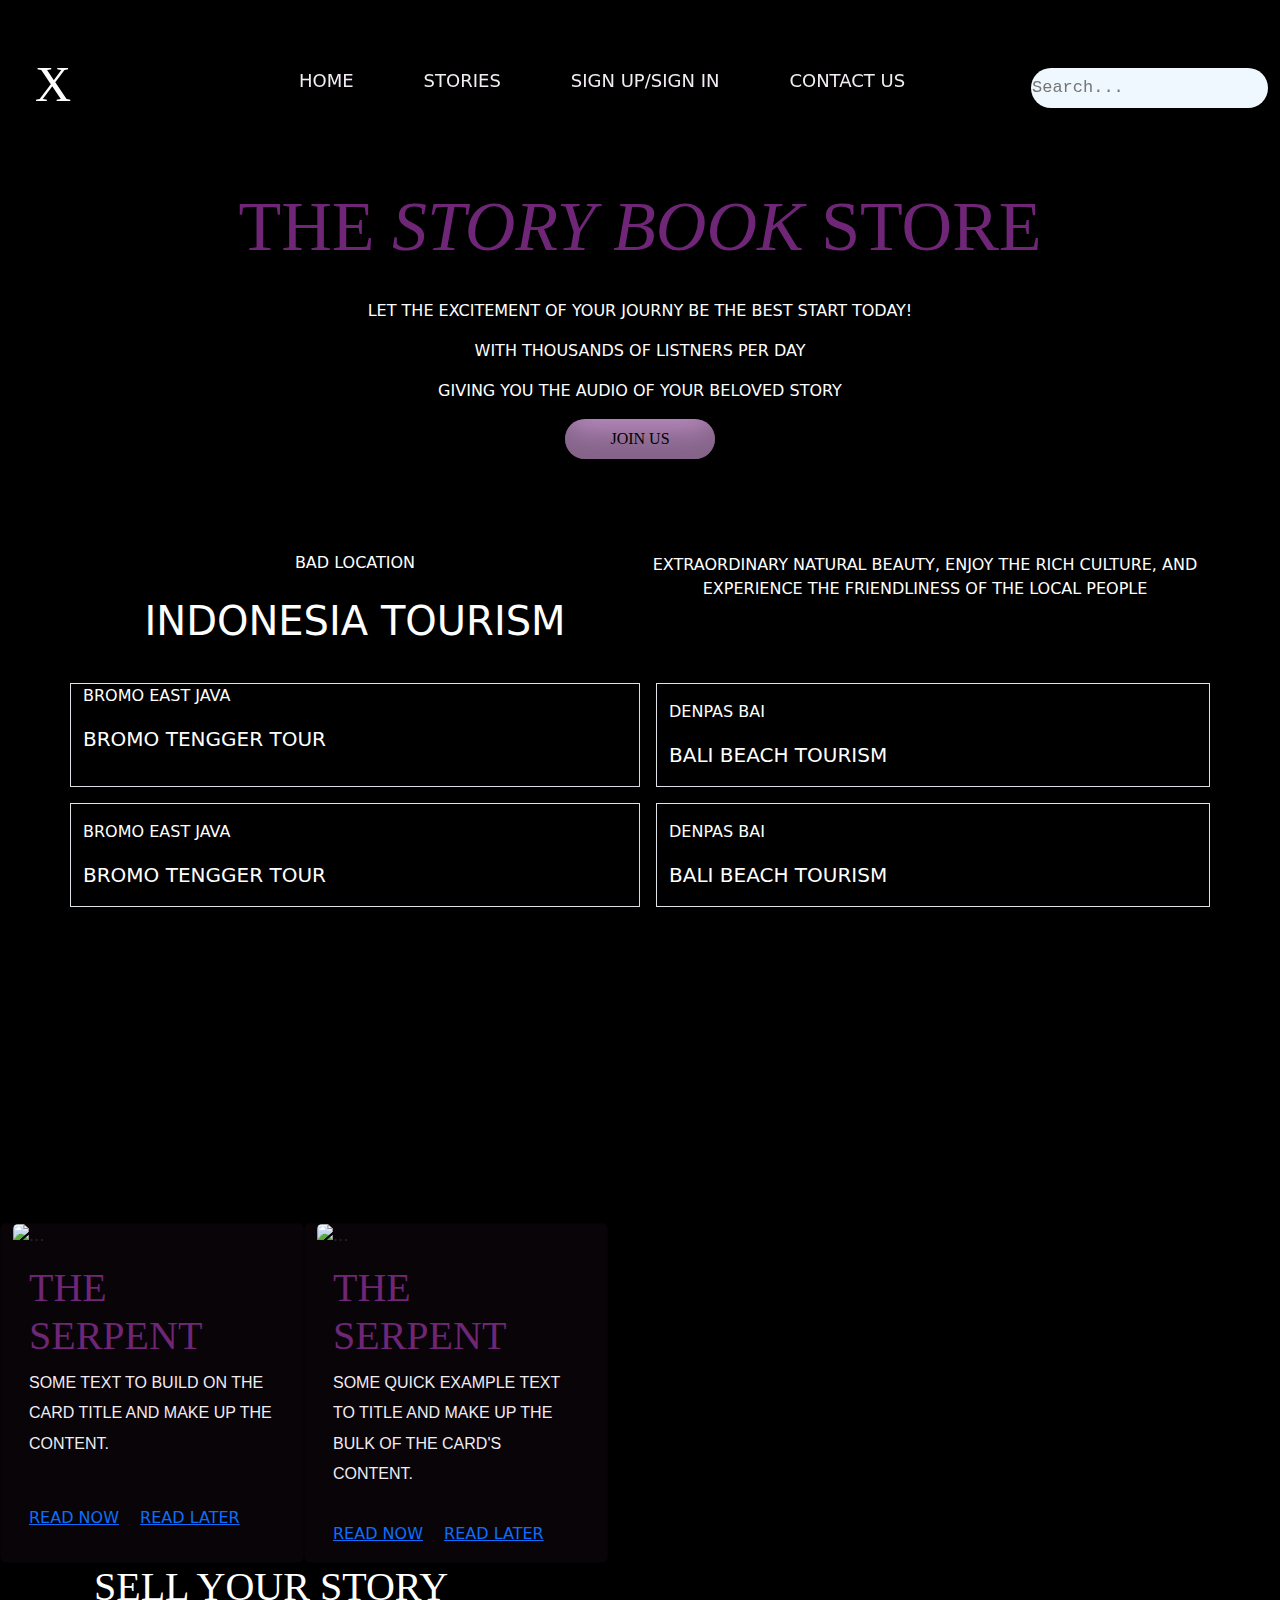
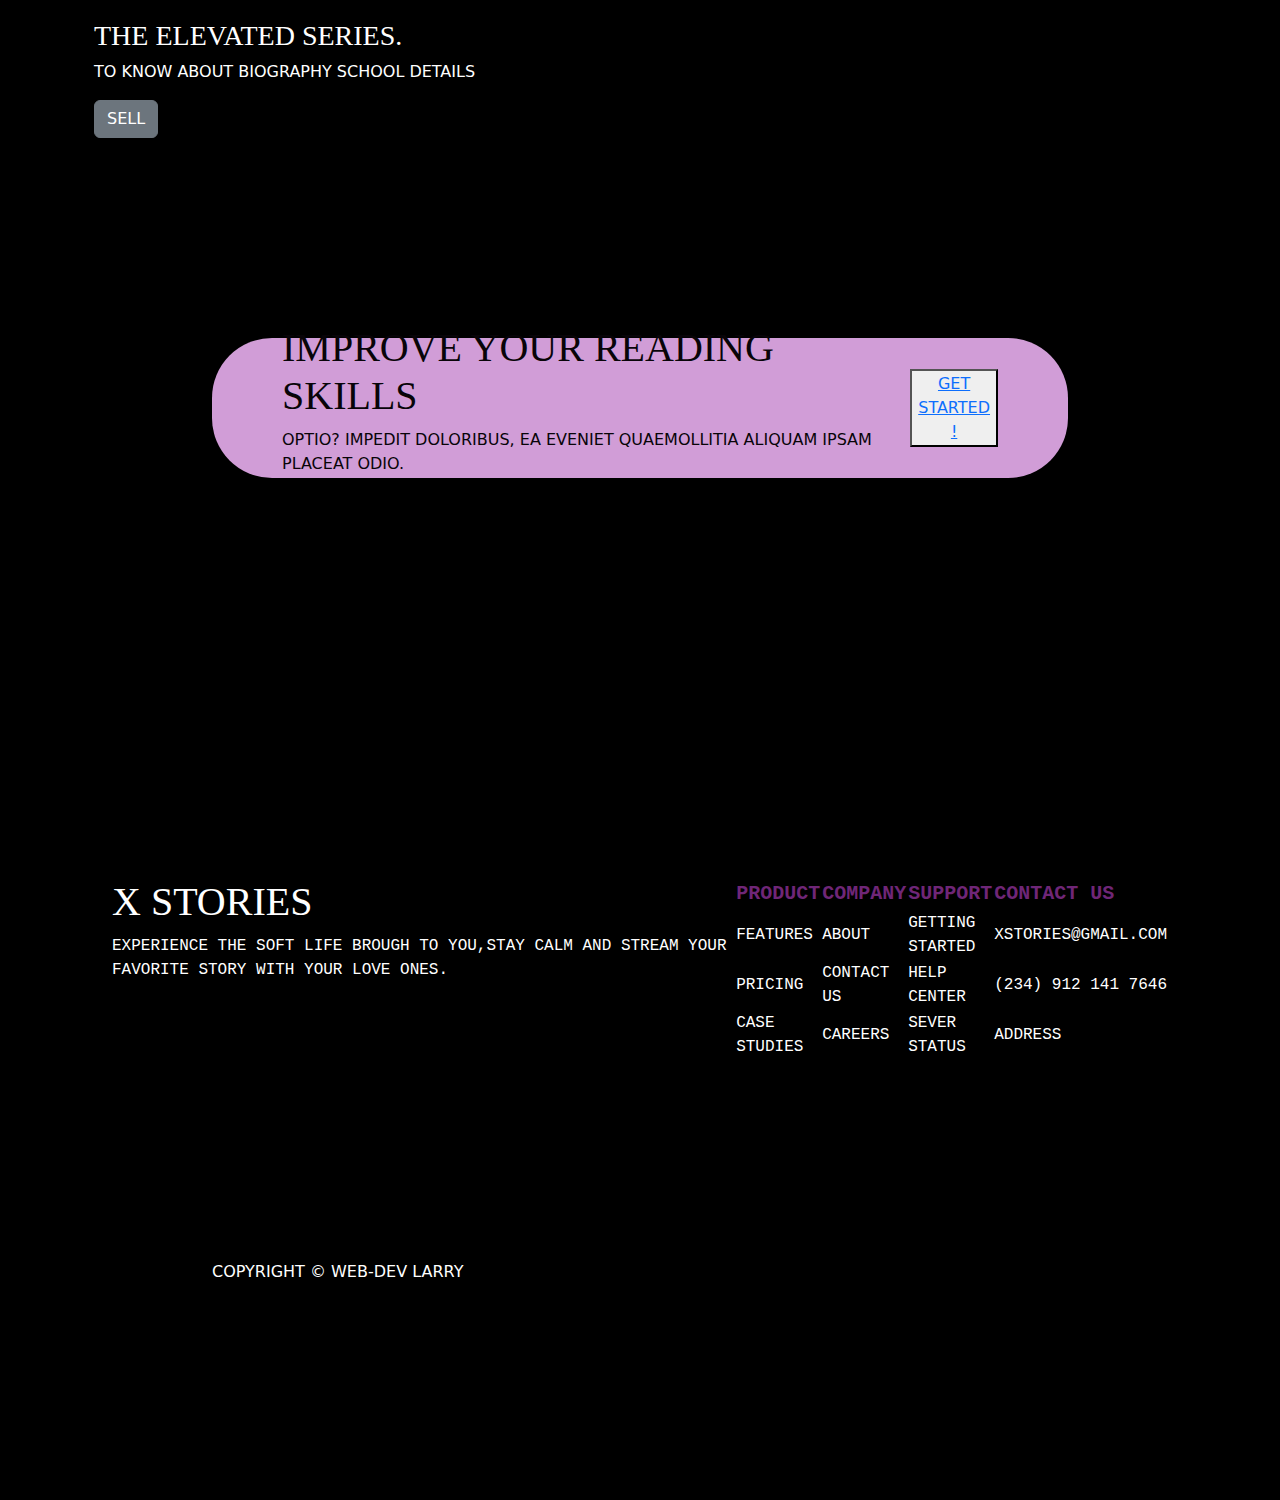
==== commit fb5a921c: "boostrap" ====
--- a/index.html
+++ b/index.html
@@ -123,7 +123,7 @@
   <img src="..." class="card-img-top" alt="...">
   <div class="card-body">
     <h5 class="card-title  h1 Sh">The Serpent</h5>
-    <p class="card-text">Some quick example text to build on the card title and make up the  content.</p>
+    <p class="card-text">Some text to build on the card title and make up the  content.</p>
   </div>
   <div class="card-body">
     <a href="#" class="card-link">Read Now</a>
--- a/responsivemax490.css
+++ b/responsivemax490.css
@@ -287,6 +287,7 @@
 
         section .about2 {
             height: inherit !important;
+            margin-top: 40px !important;
             
             
             
@@ -402,6 +403,7 @@
             height: 100px;
             margin-top: 0;
             padding: 0;
+            margin-left: 20px;
             
             
         }
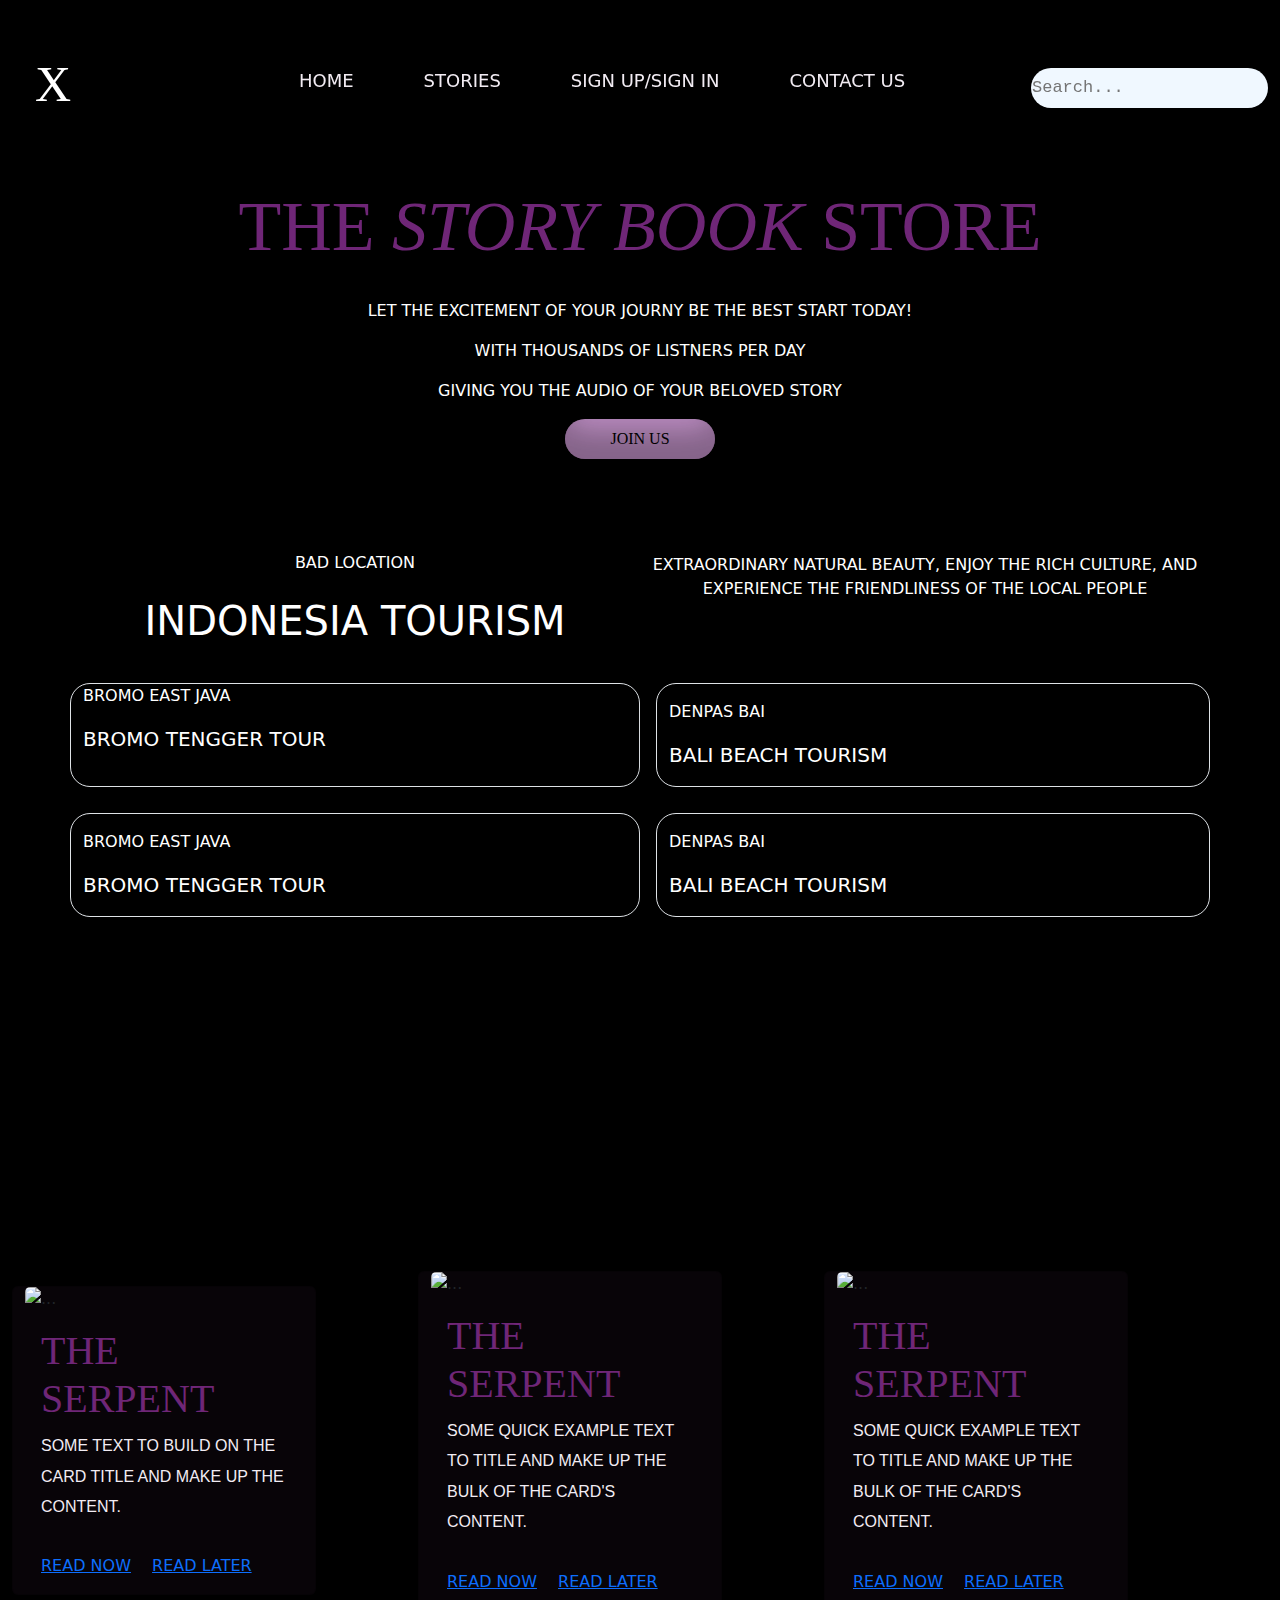
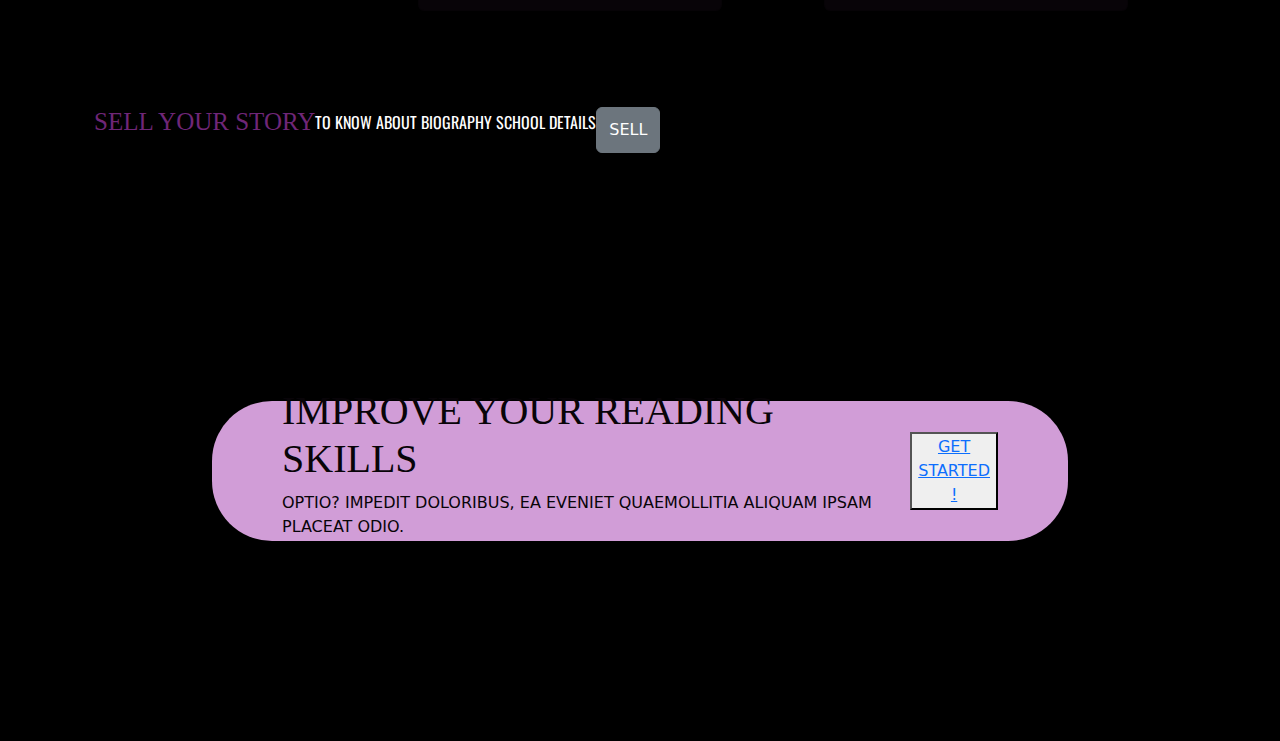
==== commit a7236de2: "boostrap" ====
--- a/index.html
+++ b/index.html
@@ -6,6 +6,7 @@
     <link rel="stylesheet" href="index.css">
     <link rel="stylesheet" href="responsive.css">
      <link rel="stylesheet" href="responsivemax490.css">
+     <script src="https://cdnjs.cloudflare.com/ajax/libs/animejs/3.2.2/anime.min.js" integrity="sha512-aNMyYYxdIxIaot0Y1/PLuEu3eipGCmsEUBrUq+7aVyPGMFH8z0eTP0tkqAvv34fzN6z+201d3T8HPb1svWSKHQ==" crossorigin="anonymous" referrerpolicy="no-referrer"></script>
      <link
       href="https://cdn.jsdelivr.net/npm/bootstrap@5.3.3/dist/css/bootstrap.min.css"
       rel="stylesheet"
@@ -68,11 +69,11 @@
 
         <section class="about">
             <div class="big-larg3">
-                <h1 id="root" >The <span> <i>Story Book</i></span> Store</h1>
-                <p>Let the excitement of your journy be the best start today!</p>
-                <p>with thousands of listners per day</p>
-                <p>Giving you the audio of your beloved Story</p>
-                <button><a href="">JOIN US</a></button>
+                <h1 id="root" class="head0">The <span> <i>Story Book</i></span> Store</h1>
+                <p class="head11">Let the excitement of your journy be the best start today!</p>
+                <p class="head22">with thousands of listners per day</p>
+                <p class="head33">Giving you the audio of your beloved Story</p>
+                <button class="head44"><a href="">JOIN US</a></button>
             </div>
 
         </section>
@@ -118,8 +119,8 @@
             </section>
 
 
-            <section class="about2 row align-self-center">
-                <div class="card col-lg-6 col-sm-12" style="width: 19rem;">
+            <section class="about2 container row align-self-center">
+                <div class="card col-lg-4 col-sm-12" style="width: 19rem;">
   <img src="..." class="card-img-top" alt="...">
   <div class="card-body">
     <h5 class="card-title  h1 Sh">The Serpent</h5>
@@ -131,7 +132,7 @@
   </div>
 </div>
 
-<div class="card col-lg-6 col-sm-12 " style="width: 19rem;">
+<div class="card col-lg-4 col-sm-12 " style="width: 19rem;">
   <img src="..." class="card-img-top" alt="...">
   <div class="card-body">
     <h5 class="card-title h1 Sh">The Serpent</h5>
@@ -142,12 +143,23 @@
     <a href="#" class="card-link">Read Later</a>
   </div>
 </div>
+
+<div class="card col-lg-4 col-sm-12 " style="width: 19rem;">
+  <img src="..." class="card-img-top" alt="...">
+  <div class="card-body">
+    <h5 class="card-title h1 Sh">The Serpent</h5>
+    <p class="card-text">Some quick example text to title and make up the bulk of the card's content.</p>
+  </div>
+  <div class="card-body">
+    <a href="#" class="card-link">Read Now</a>
+    <a href="#" class="card-link">Read Later</a>
+  </div>
+</div>
                 </section>
 
-                <section class="container ">
+                <section class="container sell calm ">
                     <div class="container flex items-centre">
                         <h1>SELL YOUR  <span>STORY</span></h1>
-                    <h3>The Elevated series.</h3>
                     <p> to know about biography school details    
                     </p>
                     <button class="btn btn-secondary">SELL</button>
@@ -157,7 +169,7 @@
 
 
 
-                    <Main >
+                    <Main class="up">
                             <div class="upgrade">
                                 <div class="improve">
                                     <h1>Improve your reading skills</h1>
@@ -176,53 +188,8 @@
 
 
 
-                    <footer>
-                     <div class="xp">
-                        <h1>X STORIES</h1>
-                        <p>EXPERIENCE THE SOFT LIFE BROUGH TO YOU,STAY CALM AND STREAM YOUR FAVORITE STORY WITH YOUR LOVE ONES.</p>
-                        <i class="fa-brand fa-facebook"></i>
-
-                     </div>
-
-
-                     <table>
-                        <tr>
-                          <th>Product</th>
-                          <th>Company</th>
-                          <th>support</th>
-                          <th>Contact us</th>
-                        </tr>
-                        <tr>
-                         <td>features</td>
-                         <td>About</td>
-                         <td>Getting started</td>
-                         <td>xstories@gmail.com</td>
-                        </tr>
-                        <tr>
-                          <td>Pricing</td>
-                          <td>Contact us</td>
-                          <td>Help center</td>
-                          <td>(234) 912 141 7646</td>
-                        </tr>
-                        <tr>
-                            <td>Case studies</td>
-                            <td>Careers</td>
-                            <td>Sever status</td>
-                            <td>Address</td>
-                          </tr>
-                      </table>
-
-                    </footer>
-
-
-                    <main>
-                        <div class="copyrite">
-                            <p>copyright &#169; web-dev larry</p>
-                        </div>
-
-
-                    </main>
-
+                    
+                  
 
          
 
@@ -237,6 +204,33 @@
 
 
 
+      <script src="">
+        const blocks = document.getElementsByClassName(".head0, .head11, .head22, .head33, .head44");
+anime({
+  targets: "blocks",
+  translateX: 270,
+  delay: anime.stagger(100), // increase delay by 100ms for each elements.
+});
+
+anime({
+  targets: '#root',
+  translateX: 250,
+  easing: 'easeInOutExpo'
+});
+
+const animateElement = document.querySelector(
+  ".head0, .head11, .head22, .head33, .head44, .card"
+);
+
+window.addEventListener("scroll", () => {
+  const scrollPosition = window.scrollY;
+  const animationProgress =
+    (scrollPosition / (document.body.scrollHeight - window.innerHeight)) * 100;
+  const animationTarget = animationProgress * 500; // adjust this value to change the animation distance
+
+  animateElement.style.left = `${animationTarget}px`;
+});
+      </script>
 
 
 
--- a/index.css
+++ b/index.css
@@ -285,7 +285,8 @@
 
  .services{
     height: inherit !important;
-   
+	-webkit-animation: slide-top 1s cubic-bezier(0.250, 0.460, 0.450, 0.940) both;
+	        animation: slide-top 1s cubic-bezier(0.250, 0.460, 0.450, 0.940) both;
      }
      .services-head{
      
@@ -341,6 +342,10 @@
     height: 200px;
     border-radius: 10px;
      }
+     .services .curv{
+            border-radius: 20px;
+            margin-bottom: 10px;
+         }
   
      section.services .card-grid .card p{
      font-family: "Oswald", sans-serif;
@@ -356,9 +361,14 @@
      }
    
 
-
-     section .about2{
+        .about2{
         padding: 3rem;
+        align-items: center;
+        justify-content: space-between;
+        margin-left: 8px;
+        align-content: center;
+            
+            
        
         
         }
@@ -369,8 +379,41 @@
             color: #6f2677 !important;
             font-style: normal;
             margin-bottom: 1rem;
+            
         
-        }
+
+        }
+        section .card{
+            
+            animation: cardAnim 2s ease 0s 1 normal forwards;
+        }
+        @keyframes cardAnim{
+	0%,
+	100% {
+		transform: translateX(0%);
+		transform-origin: 50% 50%;
+	}
+
+	15% {
+		transform: translateX(-30px) rotate(6deg);
+	}
+
+	30% {
+		transform: translateX(15px) rotate(-6deg);
+	}
+
+	45% {
+		transform: translateX(-15px) rotate(3.6deg);
+	}
+
+	60% {
+		transform: translateX(9px) rotate(-2.4deg);
+	}
+
+	75% {
+		transform: translateX(-6px) rotate(1.2deg);
+	}
+}
         section .Sh{
         color: #6f2677;
         }
@@ -424,36 +467,36 @@
 
       .sell{
         padding: 3rem;
-        background-color: #f2ecf3;
+       
 
         
         }
         .sell h1{
-            font-family: "Oswald", sans-serif;
+            
             font-size: 25px;
             font-weight: 500px;
-            color: #080408;
+            color: #6f2677 !important;
             
         font-style: normal;
         margin-bottom: 1rem;
         
         }
         section.sell h1 span{
-        color: var(--primary);
+        
         }
         section.sell h3{
         font-size: 1rem;
         margin-bottom: 1rem;
         font-weight: 600;
-        color: #080408;
+        
         }
         section.sell p{
         font-family: "Oswald", sans-serif;
-        color: var(--text);
+        
         line-height: 1.9rem;
         margin-bottom: 1rem;
         font-weight: 400px;
-        color: #080408;
+      
         }
         .left img{
             height:400px ;
@@ -603,4 +646,54 @@
     transform: scale(1.25);
   }
 
-
+.head0, .head11, .head22, .head33,.head44{
+    animation: myAnim 4s ease-in-out 0s 1 normal forwards;
+    
+}
+
+@keyframes myAnim {
+	0% {
+		animation-timing-function: ease-in;
+		opacity: 1;
+		transform: translateX(-48px);
+	}
+
+	24% {
+		opacity: 1;
+	}
+
+	40% {
+		animation-timing-function: ease-in;
+		transform: translateX(-26px);
+	}
+
+	65% {
+		animation-timing-function: ease-in;
+		transform: translateX(-13px);
+	}
+
+	82% {
+		animation-timing-function: ease-in;
+		transform: translateX(-6.5px);
+	}
+
+	93% {
+		animation-timing-function: ease-in;
+		transform: translateX(-4px);
+	}
+
+	25%,
+	55%,
+	75%,
+	87%,
+	98% {
+		animation-timing-function: ease-out;
+		transform: translateX(0px);
+	}
+
+	100% {
+		animation-timing-function: ease-out;
+		opacity: 1;
+		transform: translateX(0px);
+	}
+}--- a/responsivemax490.css
+++ b/responsivemax490.css
@@ -51,16 +51,7 @@
         
     }
     
-    .abouknht p{
-        margin-top: 1px;
-        text-align: center;
-        padding-left: 2rem;
-        padding-right: 2rem;
-        font-size: 15px;
-        margin-bottom: 1px;
-        font-family: "Oswald", sans-serif;
-        line-height: 2rem;
-    }
+    
     .about button{
         margin-top: 2rem;
         width: 150px;
@@ -90,7 +81,7 @@
         justify-content: center;
         border-radius: 30px;
         height: 50px;
-        margin-top: 19rem;
+        margin-top: 15rem;
         color: var(--background);
         
     }
@@ -123,10 +114,11 @@
 
 
     .services{
-       height: 800px;
+       height: inherit !important;
        
        
          }
+         
          .services-head{
          text-align: center;
          padding-top: 3rem;
@@ -285,9 +277,9 @@
         }
 
 
-        section .about2 {
-            height: inherit !important;
-            margin-top: 40px !important;
+         .about2 {
+            display: block;
+            
             
             
             
@@ -313,7 +305,7 @@
             line-height: 0rem;
         }
         .about2 .card{
-            height: 40rem !important;
+            
             margin-bottom: 10px !important;
         }
 
@@ -329,7 +321,7 @@
             
         }
         .sell{
-            height: inherit;
+            height: 200px;
         }
         .sell .right{
             width: 60%;
@@ -403,7 +395,7 @@
             height: 100px;
             margin-top: 0;
             padding: 0;
-            margin-left: 20px;
+            margin-left: 50px;
             
             
         }
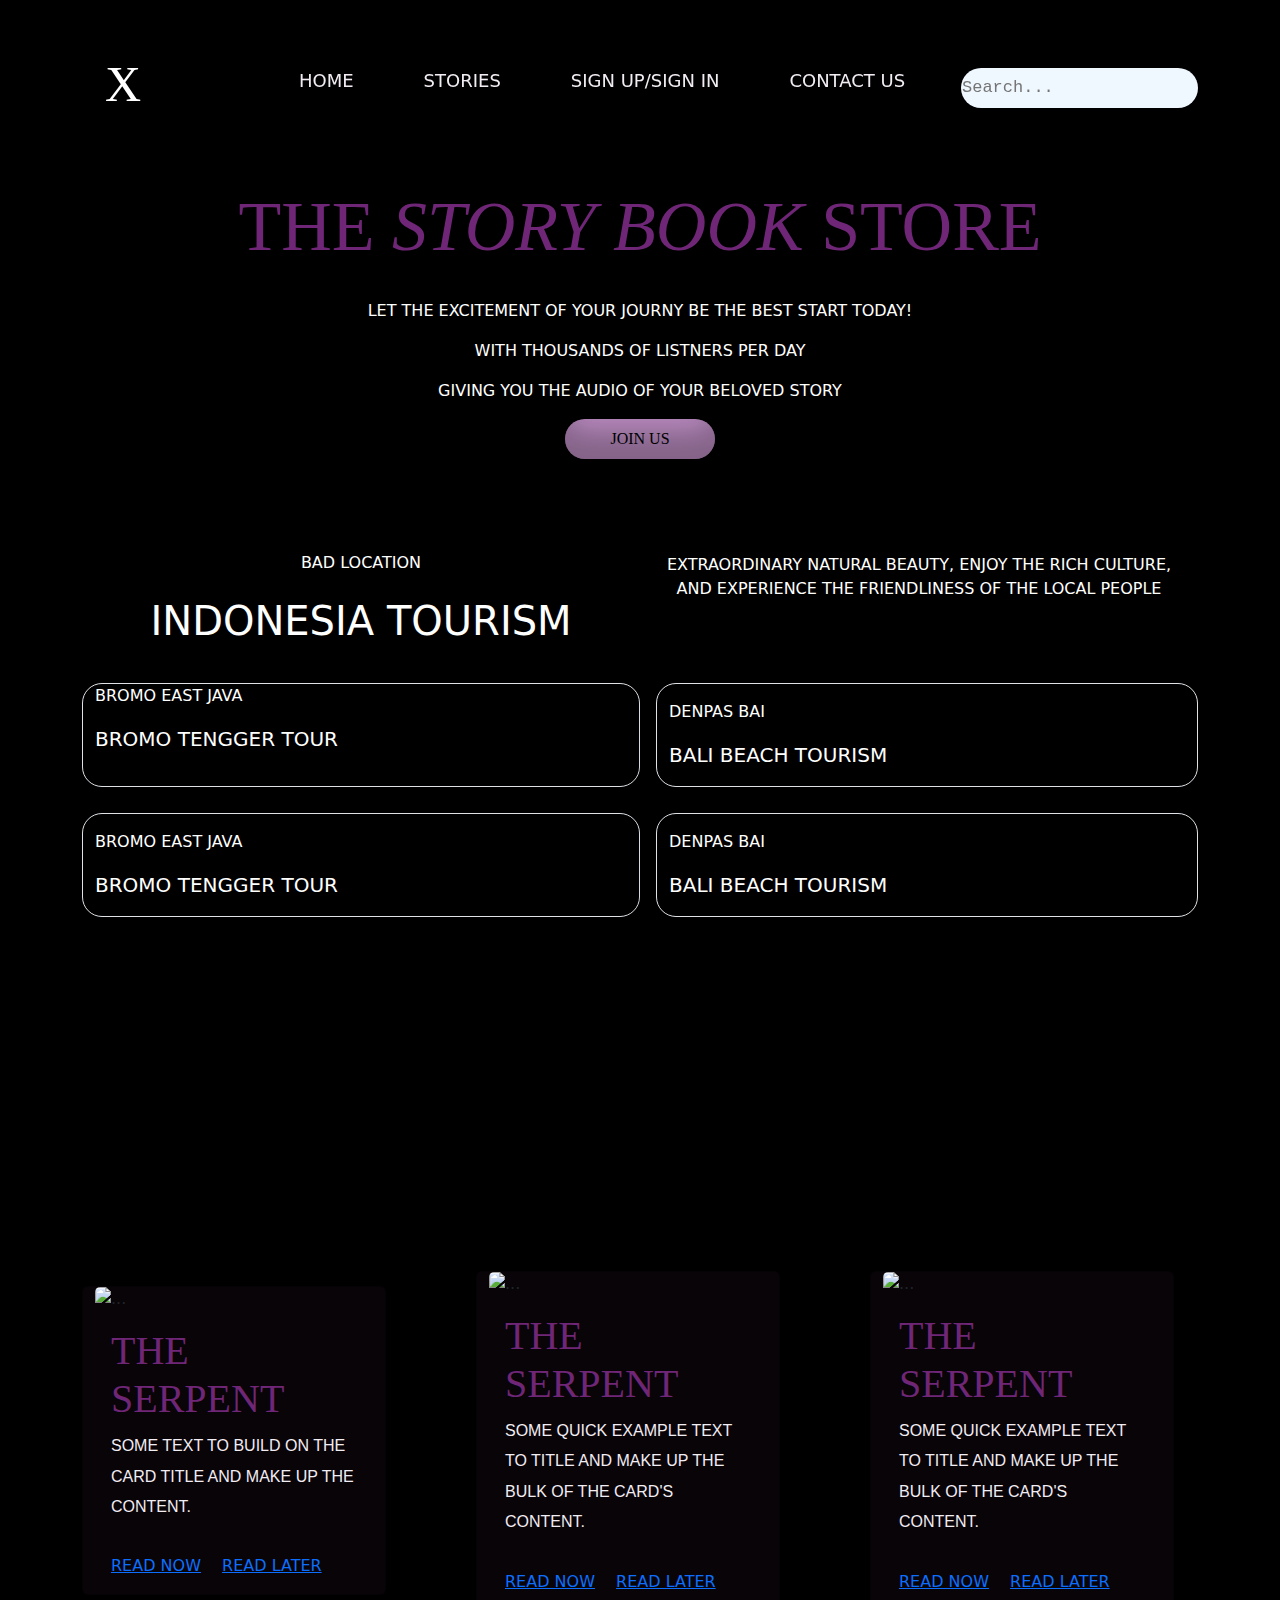
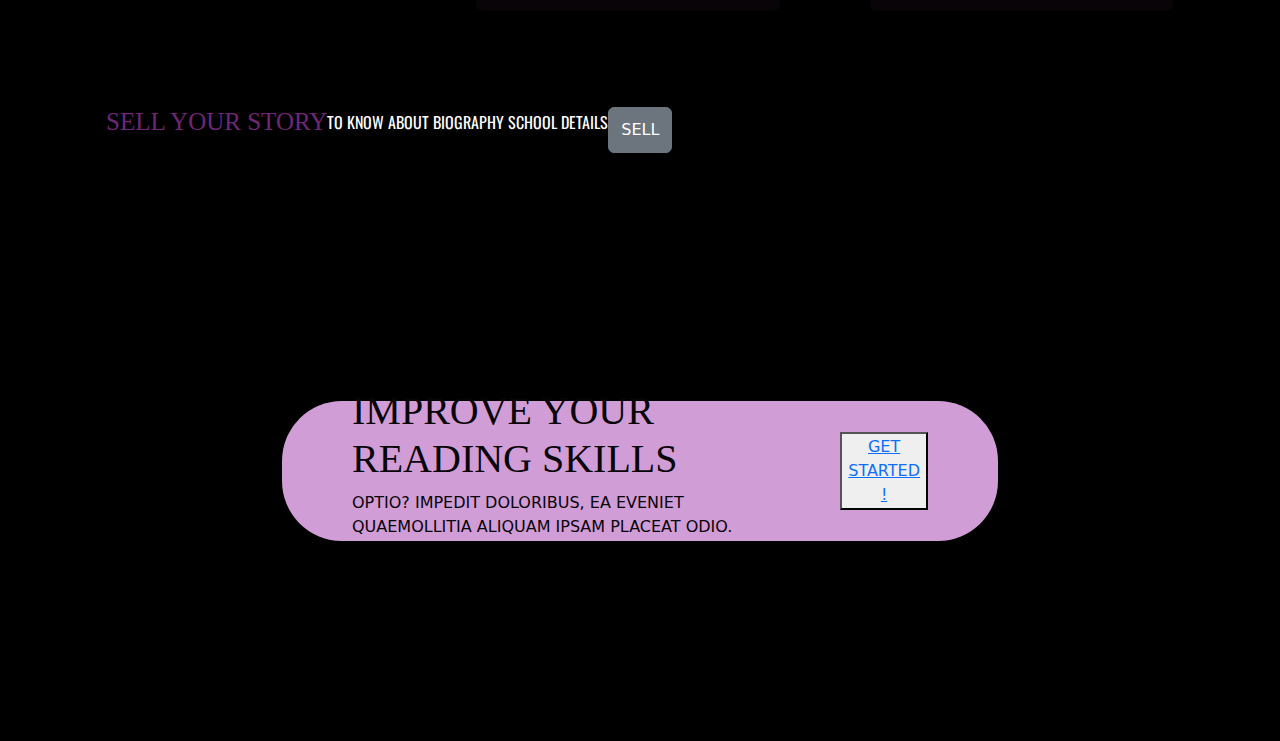
==== commit fa2b8a1d: "boostrap" ====
--- a/index.html
+++ b/index.html
@@ -15,7 +15,7 @@
     <link rel="stylesheet" href="https://cdnjs.cloudflare.com/ajax/libs/font-awesome/6.5.1/css/all.min.css" integrity="sha512-DTOQO9RWCH3ppGqcWaEA1BIZOC6xxalwEsw9c2QQeAIftl+Vegovlnee1c9QX4TctnWMn13TZye+giMm8e2LwA==" crossorigin="anonymous" referrerpolicy="no-referrer" />
     <title >PROJECT X</title>
 </head>
-<body class="bg-black text-white container-fluid">
+<body class="bg-black text-white container">
     <header class="sticky-top navbar">
         <div class="navbar">
             <div class="logo-icon">
@@ -67,7 +67,7 @@
         </header>
 
 
-        <section class="about">
+        <section class="about container">
             <div class="big-larg3">
                 <h1 id="root" class="head0">The <span> <i>Story Book</i></span> Store</h1>
                 <p class="head11">Let the excitement of your journy be the best start today!</p>
--- a/responsivemax490.css
+++ b/responsivemax490.css
@@ -30,7 +30,7 @@
         margin-bottom: 10px;
     }
 
-     .about{
+     section .about{
         min-width: 100%;
      }
     .about  h1{
@@ -46,8 +46,8 @@
         align-items: center;
         justify-content: center;
         text-align: center;
-        margin-top: 100px;
-        height: 70vh;
+        margin-top: 10px;
+        height: 80vh;
         
     }
     
@@ -69,52 +69,9 @@
         
        
     }
-   
-    
-    .about .container1{
-
-        display: none;
-        width: 350px;
-        background-color: var(--primary);
-        align-items: center;
-        text-align: center;
-        justify-content: center;
-        border-radius: 30px;
-        height: 50px;
-        margin-top: 15rem;
-        color: var(--background);
-        
-    }
-    .container1 .padd{
-        display: flex;
-        width: 100%;
-        gap: 1px;
-        
-        
-    }
-    .container1 .view{
-        width:  100%;  
-        text-align: center;  
-    }
-    .container1 p{
-        margin: 0;
-        font-size: 10px;
-        width: 100%;
-        
-    
-    }
-    .container1 span{
-        font-size: 11px;
-        font-weight: bold;
-    }
-
-
-
-
-
-
     .services{
        height: inherit !important;
+       margin-bottom: 2rem;
        
        
          }
@@ -279,7 +236,7 @@
 
          .about2 {
             display: block;
-            
+            margin-top: 1rem;
             
             
             
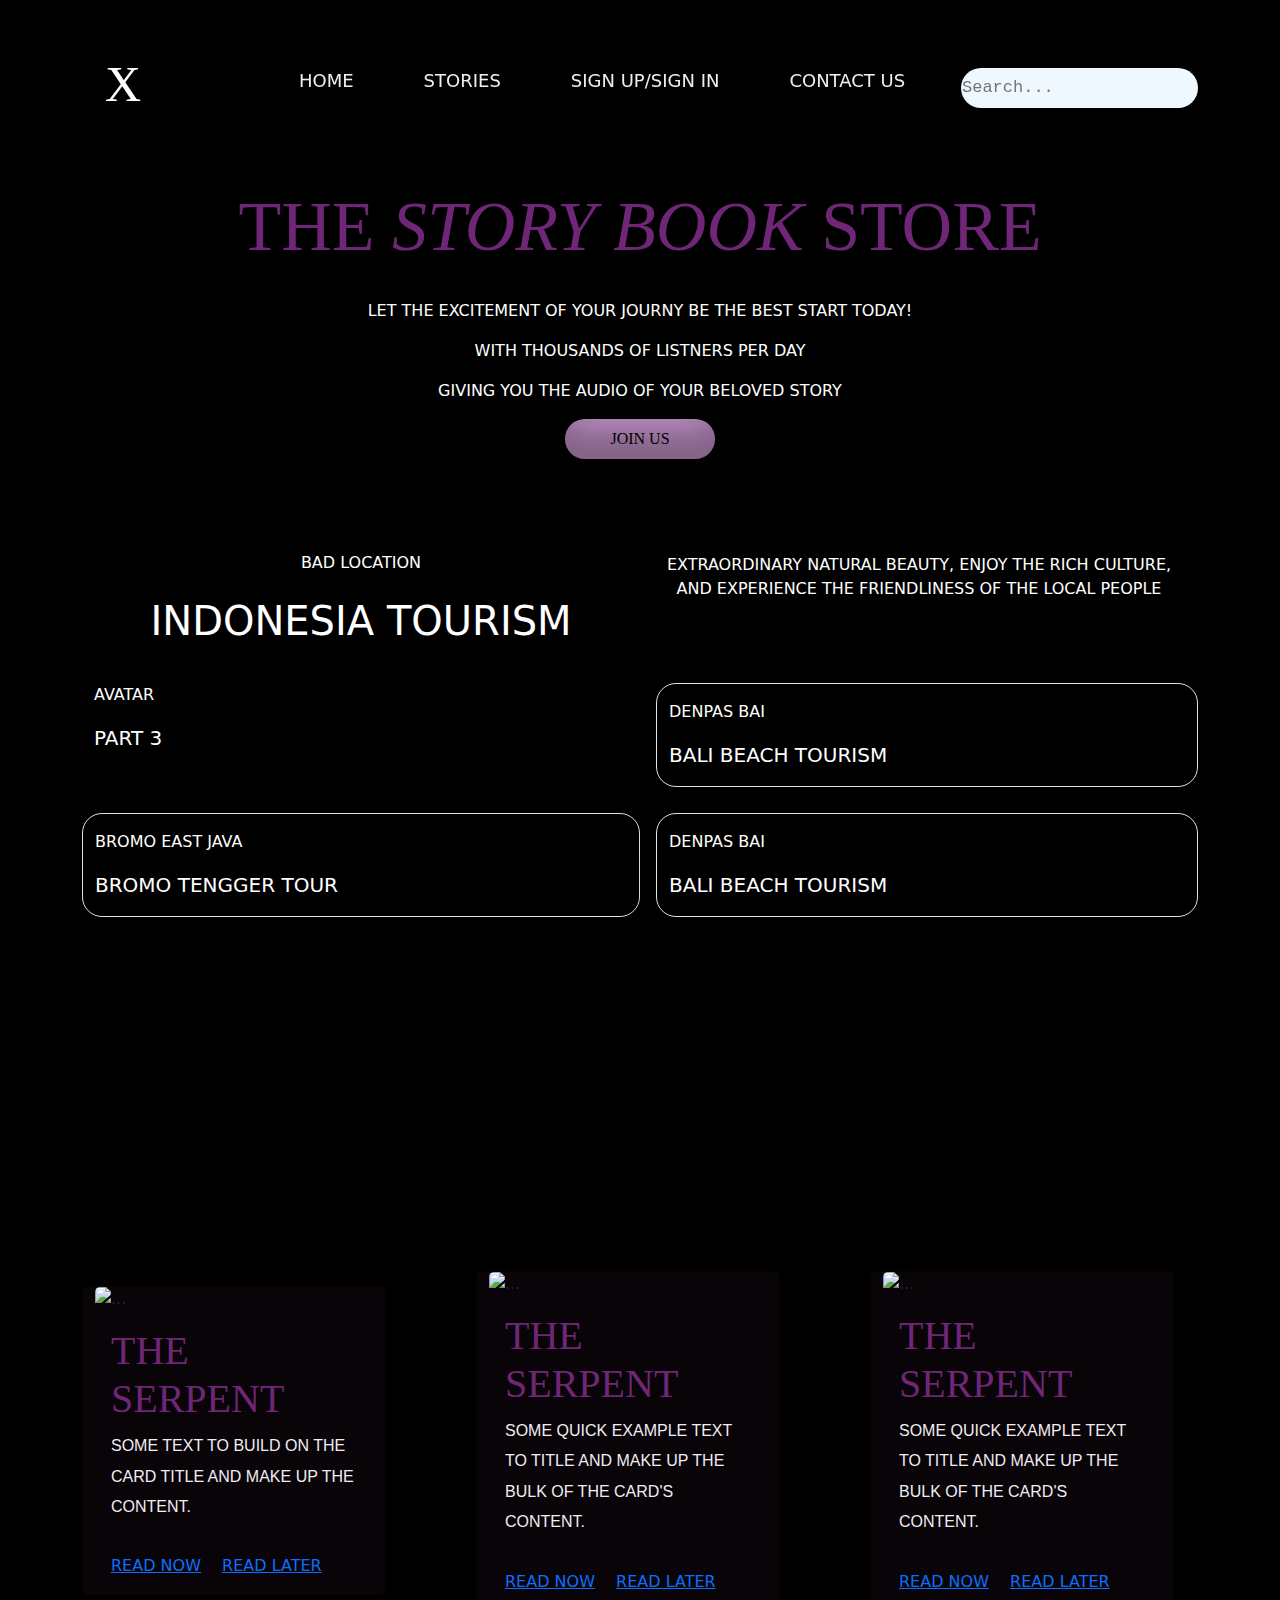
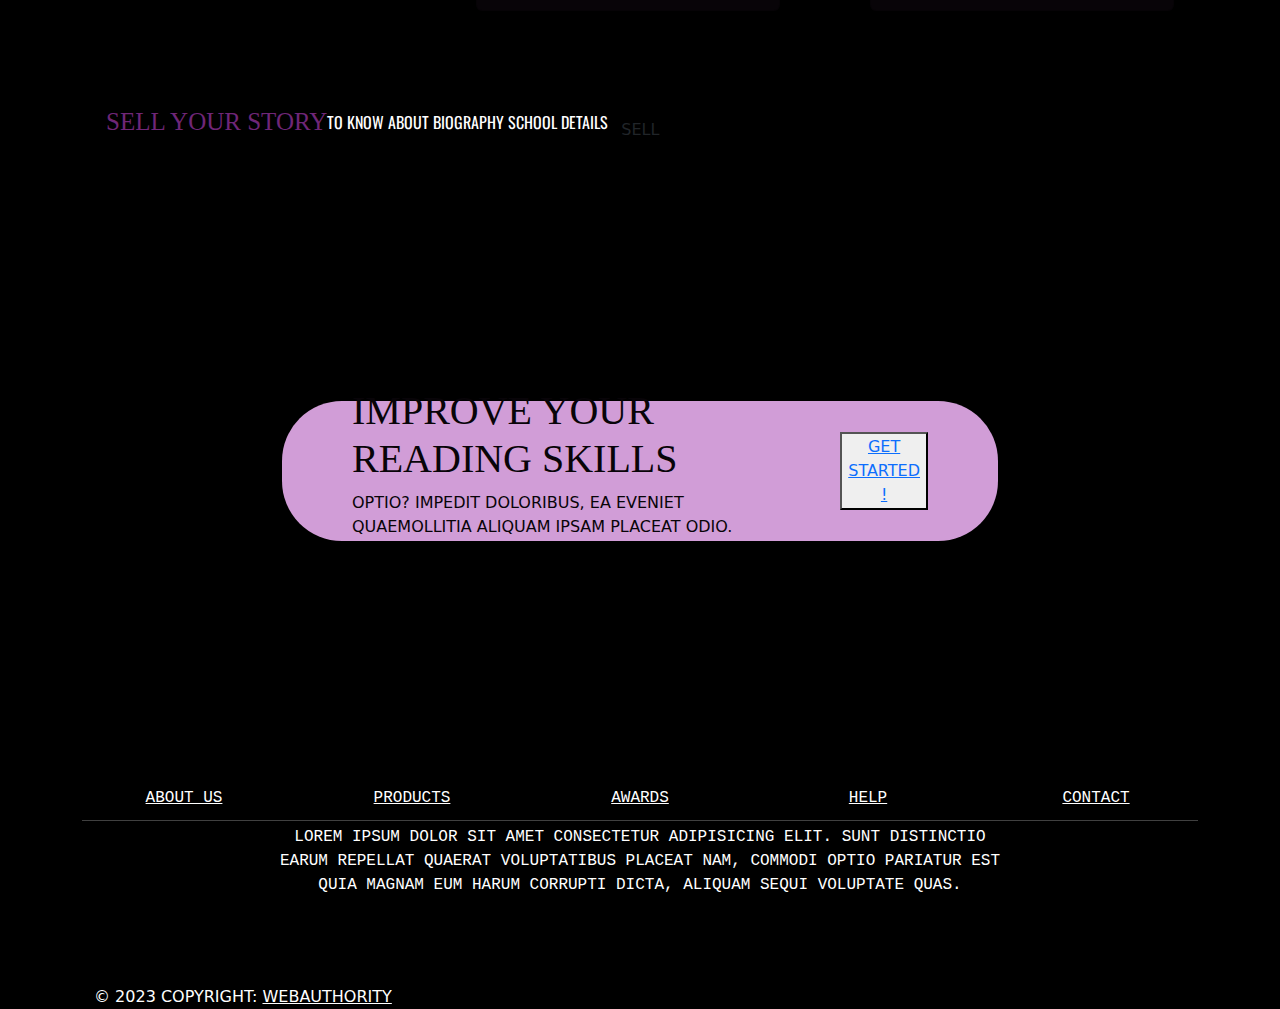
==== commit 7943e33e: "boostrap" ====
--- a/index.html
+++ b/index.html
@@ -94,10 +94,10 @@
         </div>
       </div>
 
-      <div class="row mb-3">
-        <div class="col-lg-6 col-sm-12 text-start  border shadow-lg me-3 curv">
-          <p class="color">Bromo east java</p>
-          <p class="fs-5">Bromo tengger tour</p>
+      <div class="row  mb-3">
+        <div class=" sample col-lg-6 col-sm-12 text-start   shadow-lg me-3 curv">
+          <p class="color">AVATAR</p>
+          <p class="fs-5">PART 3</p>
         </div>
         <div class="col text-start shadow-lg border curv">
           <p class="color mt-3">Denpas bai</p>
@@ -162,7 +162,7 @@
                         <h1>SELL YOUR  <span>STORY</span></h1>
                     <p> to know about biography school details    
                     </p>
-                    <button class="btn btn-secondary">SELL</button>
+                    <button class="btn btnn ">SELL</button>
                     </div>
                     </section>
 
@@ -184,6 +184,118 @@
                        
                     </Main>
 
+                    <!-- Remove the container if you want to extend the Footer to full width. -->
+<div class="  px-0 py-0">
+  <!-- Footer -->
+  <footer class="text-center px-0 py-0 text-white" >
+    <!-- Grid container -->
+    <div class="">
+      <!-- Section: Links -->
+      <section class="mt-5">
+        <!-- Grid row-->
+        <div class="row text-center d-flex justify-content-center foot">
+          <!-- Grid column -->
+          <div class="col">
+            <h6 class="text-uppercase font-weight-bold">
+              <a href="#!" class="text-white">About us</a>
+            </h6>
+          </div>
+          <!-- Grid column -->
+
+          <!-- Grid column -->
+          <div class="col">
+            <h6 class="text-uppercase font-weight-bold">
+              <a href="#!" class="text-white">Products</a>
+            </h6>
+          </div>
+          <!-- Grid column -->
+
+          <!-- Grid column -->
+          <div class="col">
+            <h6 class="text-uppercase font-weight-bold">
+              <a href="#!" class="text-white">Awards</a>
+            </h6>
+          </div>
+          <!-- Grid column -->
+
+          <!-- Grid column -->
+          <div class="col">
+            <h6 class="text-uppercase font-weight-bold">
+              <a href="#!" class="text-white">Help</a>
+            </h6>
+          </div>
+          <!-- Grid column -->
+
+          <!-- Grid column -->
+          <div class="col">
+            <h6 class="text-uppercase font-weight-bold">
+              <a href="#!" class="text-white">Contact</a>
+            </h6>
+          </div>
+          <!-- Grid column -->
+        </div>
+        <!-- Grid row-->
+      </section>
+      <!-- Section: Links -->
+
+      <hr class="my-1" />
+
+      <!-- Section: Text -->
+      <section class="mb-5">
+        <div class="row d-flex justify-content-center">
+          <div class="col-lg-8">
+            <p>
+              Lorem ipsum dolor sit amet consectetur adipisicing elit. Sunt
+              distinctio earum repellat quaerat voluptatibus placeat nam,
+              commodi optio pariatur est quia magnam eum harum corrupti
+              dicta, aliquam sequi voluptate quas.
+            </p>
+          </div>
+        </div>
+      </section>
+      <!-- Section: Text -->
+
+      <!-- Section: Social -->
+      <section class="text-center ">
+        <a href="" class="text-white me-4">
+          <i class="fab fa-facebook-f"></i>
+        </a>
+        <a href="" class="text-white me-4">
+          <i class="fab fa-twitter"></i>
+        </a>
+        <a href="" class="text-white me-4">
+          <i class="fab fa-google"></i>
+        </a>
+        <a href="" class="text-white me-4">
+          <i class="fab fa-instagram"></i>
+        </a>
+        <a href="" class="text-white me-4">
+          <i class="fab fa-linkedin"></i>
+        </a>
+        <a href="" class="text-white me-4">
+          <i class="fab fa-github"></i>
+        </a>
+      </section>
+      <!-- Section: Social -->
+    </div>
+    <!-- Grid container -->
+
+    <!-- Copyright -->
+    
+    <!-- Copyright -->
+  </footer>
+  <div
+         class="container col-sm-12 "
+         style="background-color: rgba(0, 0, 0, 0.2)"
+         >
+      © 2023 Copyright:
+      <a class="text-white" href="https://mdbootstrap.com/"
+         >WebAuthority</a
+        >
+    </div>
+  <!-- Footer -->
+</div>
+<!-- End of .container -->
 
 
 
--- a/responsivemax490.css
+++ b/responsivemax490.css
@@ -47,7 +47,7 @@
         justify-content: center;
         text-align: center;
         margin-top: 10px;
-        height: 80vh;
+        height: 30vh;
         
     }
     
@@ -262,6 +262,7 @@
             line-height: 0rem;
         }
         .about2 .card{
+            background-image: url(https://www.google.com/imgres?q=avatar&imgurl=https%3A%2F%2Fm.media-amazon.com%2Fimages%2FS%2Fpv-target-images%2Fae4816cade1a5b7f29787d0b89610132c72c7747041481c6619b9cc3302c0101.jpg&imgrefurl=https%3A%2F%2Fwww.primevideo.com%2Fdetail%2FAvatar-The-Way-of-Water%2F0R6MAB6Q360AL86YRENF5C0IF3&docid=MCNshJNHSv6EHM&tbnid=f1sa3soWSK7mPM&vet=12ahUKEwjFxeOEt-qGAxV2RkEAHbxUAb8QM3oECCAQAA..i&w=1920&h=2560&hcb=2&ved=2ahUKEwjFxeOEt-qGAxV2RkEAHbxUAb8QM3oECCAQAA) !important;
             
             margin-bottom: 10px !important;
         }
@@ -346,6 +347,29 @@
             color: #080408;
 
         }
+        .btnn{
+             background-image: -ms-linear-gradient(top, #6f2677, #c442d1);
+  background-image: -o-linear-gradient(top, #6f2677, #c442d1);
+  background-image: linear-gradient(to bottom, #6f2677, #c442d1);
+  -webkit-border-radius: 28;
+  -moz-border-radius: 28;
+  border-radius: 28px;
+  font-family: Courier New;
+  color: #ffffff;
+  font-size: 20px;
+  padding: 10px 20px 10px 20px;
+  text-decoration: none;
+
+        }
+        .btnn:hover {
+  background: #c442d1;
+  background-image: -webkit-linear-gradient(top, #c442d1, #6f2677);
+  background-image: -moz-linear-gradient(top, #c442d1, #6f2677);
+  background-image: -ms-linear-gradient(top, #c442d1, #6f2677);
+  background-image: -o-linear-gradient(top, #c442d1, #6f2677);
+  background-image: linear-gradient(to bottom, #c442d1, #6f2677);
+  text-decoration: none;
+}
         .improve{
             width: 200px;
             text-align: left;
@@ -372,6 +396,14 @@
             color: #f1f1f1;
 
         }
+        .px-2 {
+  padding-left: 0 !important;
+  padding-right: 0 !important;
+  padding-top: 0 !important;
+}
+section .foot{
+    display: grid !important;
+}
 
 
 
